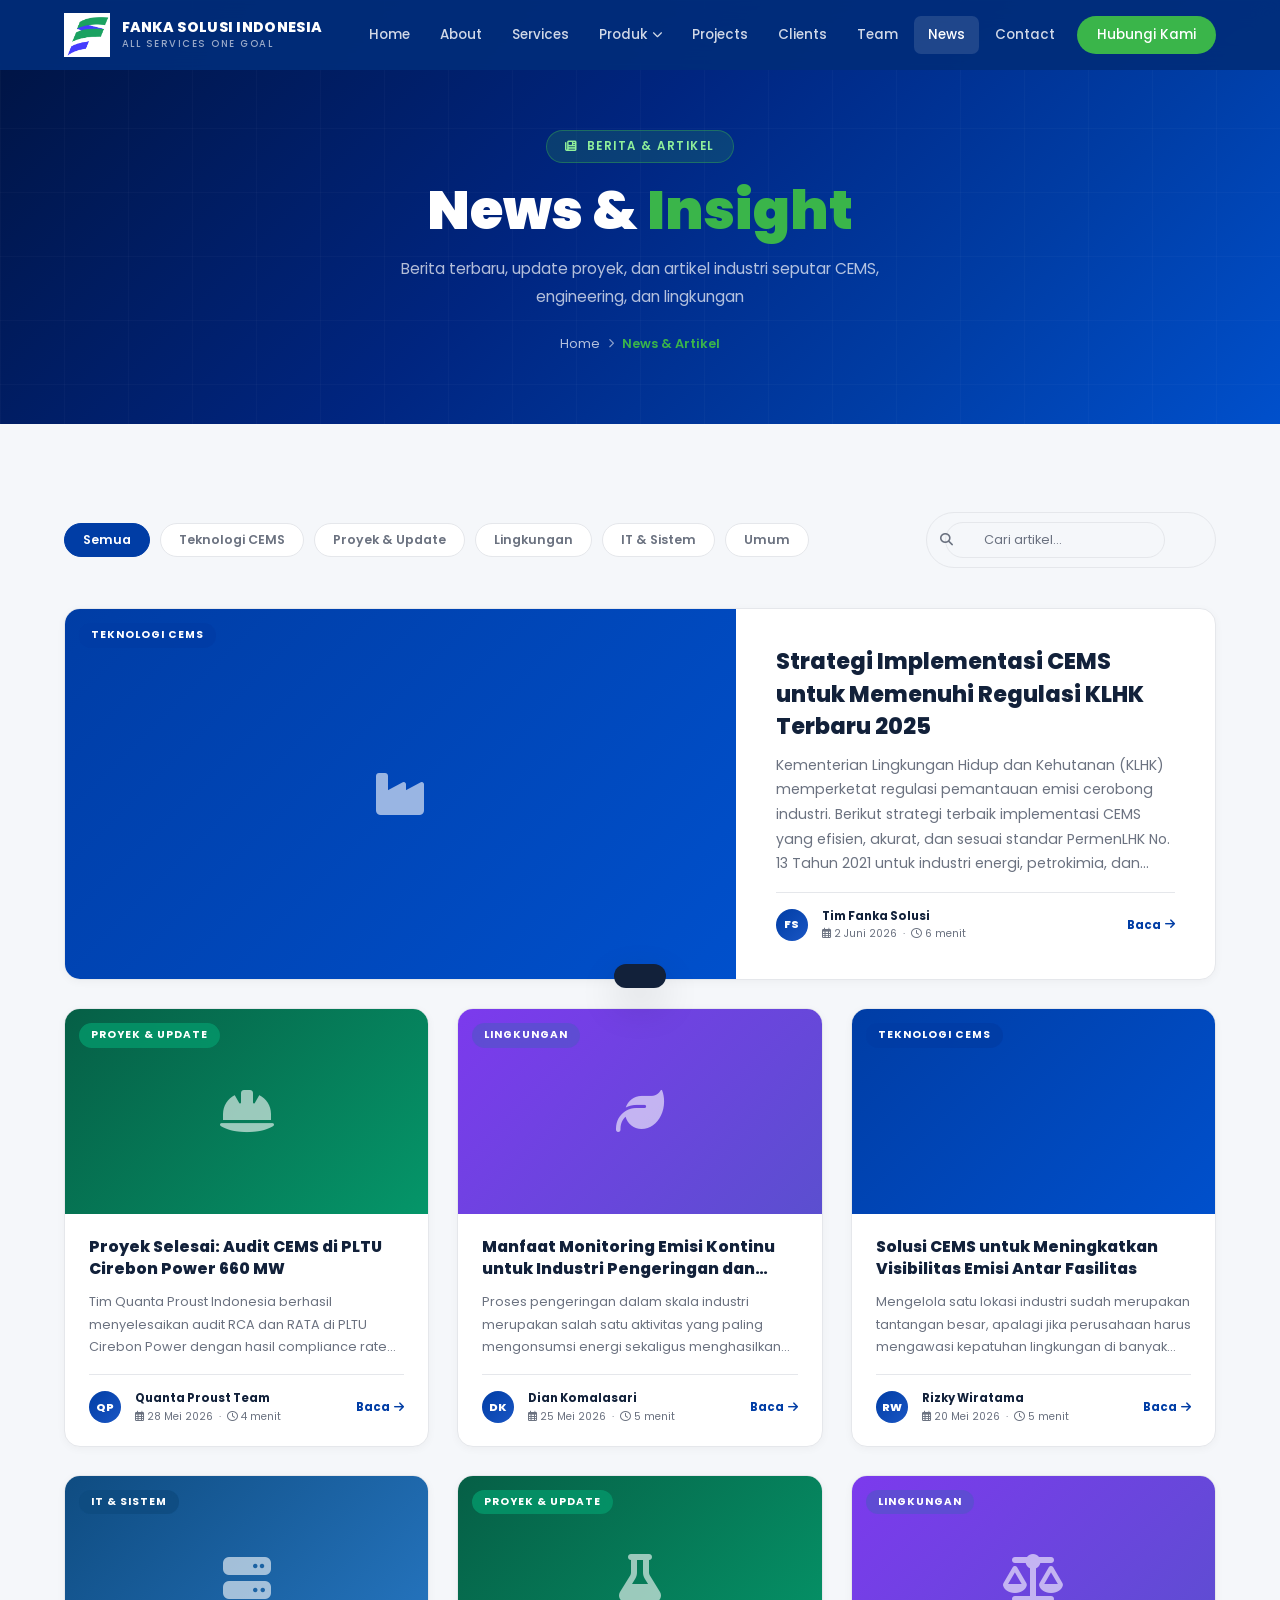
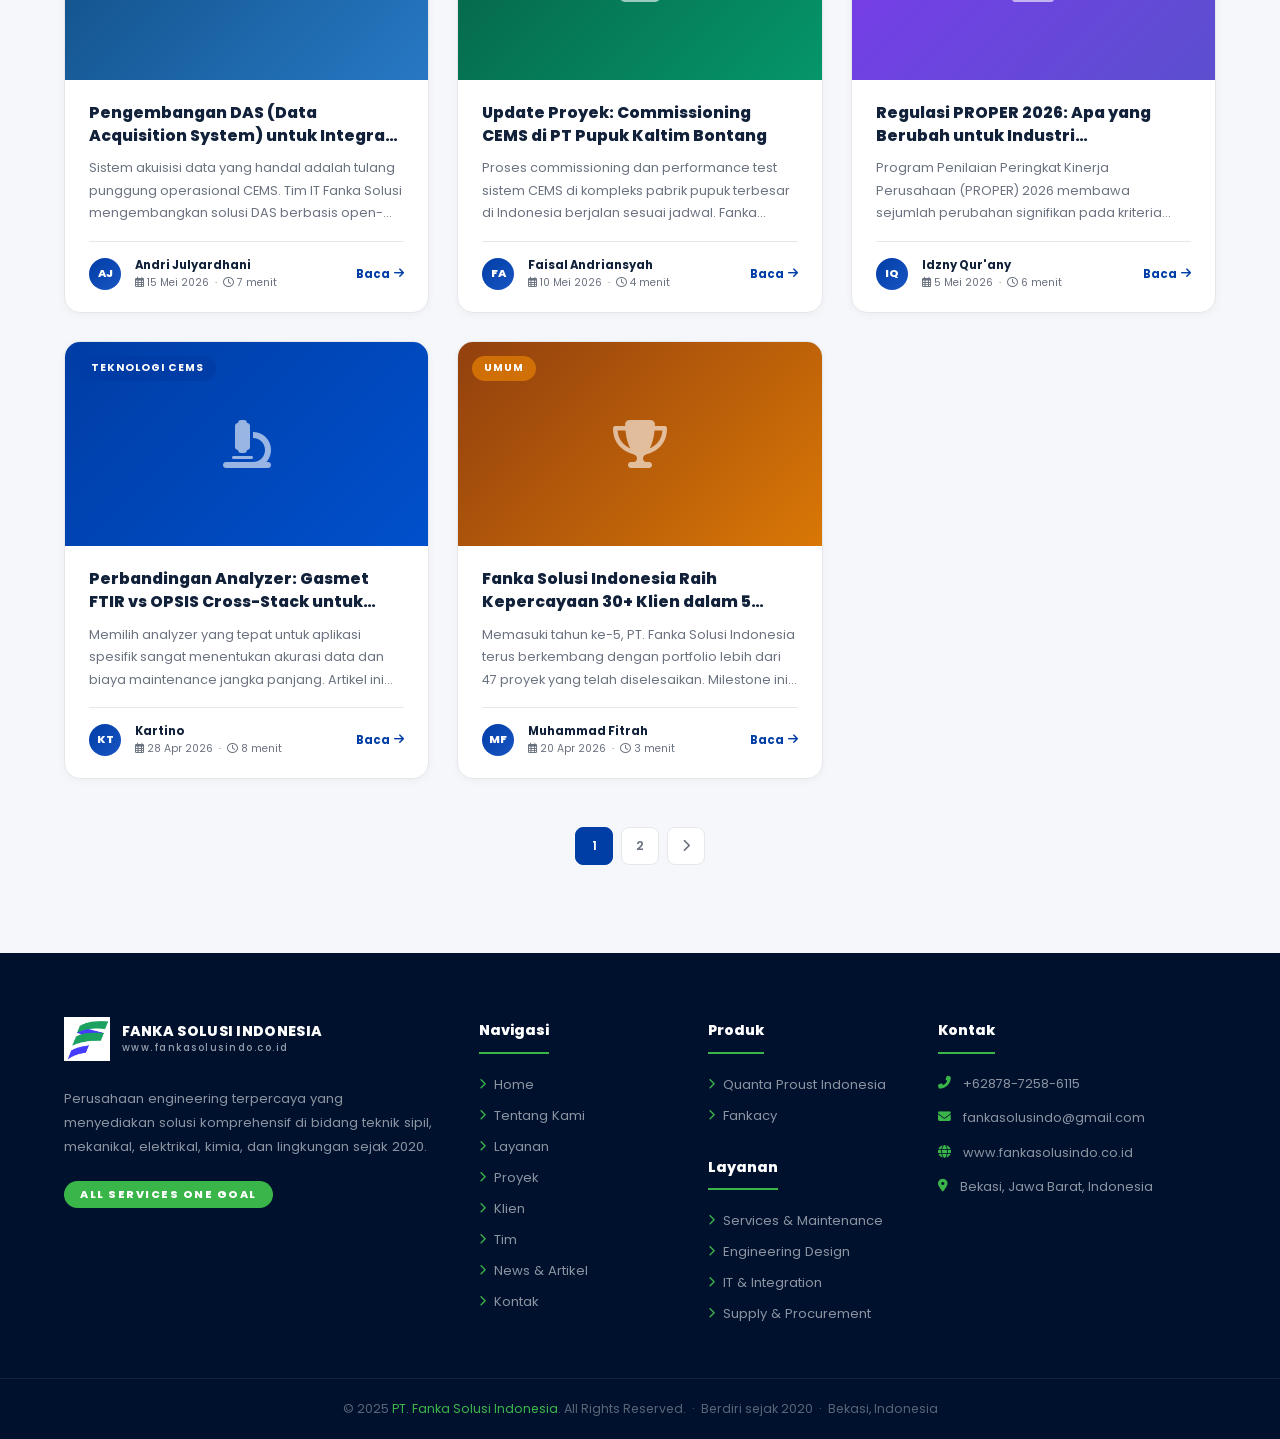
==== news.html @ fbda0dd3 "Add news/article page with filter, search, and 12 articles" ====
<!DOCTYPE html>
<html lang="id">
<head>
    <meta charset="UTF-8">
    <meta name="viewport" content="width=device-width, initial-scale=1.0">
    <meta name="description" content="News & Artikel PT. Fanka Solusi Indonesia - Berita terbaru, insight industri, dan update proyek CEMS, engineering, dan lingkungan.">
    <title>News &amp; Artikel | PT. Fanka Solusi Indonesia</title>
    <link rel="preconnect" href="https://fonts.googleapis.com">
    <link rel="preconnect" href="https://fonts.gstatic.com" crossorigin>
    <link href="https://fonts.googleapis.com/css2?family=Poppins:wght@300;400;500;600;700;800;900&display=swap" rel="stylesheet">
    <link rel="stylesheet" href="https://cdnjs.cloudflare.com/ajax/libs/font-awesome/6.5.0/css/all.min.css">
    <link rel="stylesheet" href="css/style.css">
    <style>
        /* ── Filter Bar ── */
        .filter-bar {
            display: flex; align-items: center; gap: 10px;
            flex-wrap: wrap; margin-bottom: 40px;
        }
        .filter-btn {
            padding: 7px 18px; border-radius: 50px; border: 1px solid var(--border);
            background: #fff; color: var(--text-gray); font-size: 0.78rem; font-weight: 600;
            cursor: pointer; transition: all 0.2s; font-family: inherit;
        }
        .filter-btn:hover, .filter-btn.active {
            background: var(--primary); color: #fff; border-color: var(--primary);
        }
        .search-wrap {
            margin-left: auto; position: relative;
        }
        .search-wrap input {
            padding: 8px 16px 8px 38px; border-radius: 50px;
            border: 1px solid var(--border); font-size: 0.8rem;
            font-family: inherit; outline: none; width: 220px;
            transition: border-color 0.2s;
        }
        .search-wrap input:focus { border-color: var(--primary); }
        .search-wrap i {
            position: absolute; left: 13px; top: 50%; transform: translateY(-50%);
            color: var(--text-gray); font-size: 0.8rem;
        }

        /* ── Article Grid ── */
        .news-grid {
            display: grid;
            grid-template-columns: repeat(3, 1fr);
            gap: 28px;
        }
        .news-card {
            background: #fff; border-radius: 16px;
            border: 1px solid var(--border); overflow: hidden;
            transition: all 0.3s; display: flex; flex-direction: column;
            box-shadow: 0 2px 8px rgba(0,0,0,0.04);
        }
        .news-card:hover { transform: translateY(-8px); box-shadow: 0 16px 40px rgba(0,0,0,0.12); }

        /* Image area */
        .news-img {
            position: relative; overflow: hidden;
            aspect-ratio: 16/9; background: #e5e7eb;
        }
        .news-img img {
            width: 100%; height: 100%; object-fit: cover;
            transition: transform 0.5s ease;
        }
        .news-card:hover .news-img img { transform: scale(1.06); }

        /* Placeholder image (when no real image) */
        .news-img-placeholder {
            width: 100%; height: 100%; display: flex;
            align-items: center; justify-content: center;
            font-size: 3rem; color: rgba(255,255,255,0.6);
        }
        .news-img-placeholder.cat-cems   { background: linear-gradient(135deg,#003DA5,#0050cc); }
        .news-img-placeholder.cat-proyek { background: linear-gradient(135deg,#065f46,#059669); }
        .news-img-placeholder.cat-lingk  { background: linear-gradient(135deg,#7c3aed,#5B4FCF); }
        .news-img-placeholder.cat-it     { background: linear-gradient(135deg,#0f4c81,#2778c4); }
        .news-img-placeholder.cat-umum   { background: linear-gradient(135deg,#92400e,#d97706); }

        /* Badge overlay on image */
        .news-cat-badge {
            position: absolute; top: 14px; left: 14px;
            padding: 4px 12px; border-radius: 50px;
            font-size: 0.65rem; font-weight: 700; letter-spacing: 1px;
            text-transform: uppercase; backdrop-filter: blur(6px);
        }
        .cat-cems-badge   { background: rgba(0,61,165,0.85);   color: #fff; }
        .cat-proyek-badge { background: rgba(5,150,105,0.85);   color: #fff; }
        .cat-lingk-badge  { background: rgba(91,79,207,0.85);   color: #fff; }
        .cat-it-badge     { background: rgba(15,76,129,0.85);    color: #fff; }
        .cat-umum-badge   { background: rgba(217,119,6,0.85);    color: #fff; }

        /* Card body */
        .news-body { padding: 22px 24px 20px; flex: 1; display: flex; flex-direction: column; }
        .news-title {
            font-size: 0.98rem; font-weight: 800; color: var(--heading);
            line-height: 1.45; margin-bottom: 10px;
            display: -webkit-box; -webkit-line-clamp: 2; -webkit-box-orient: vertical; overflow: hidden;
        }
        .news-excerpt {
            font-size: 0.8rem; color: var(--text-gray); line-height: 1.75;
            flex: 1; margin-bottom: 16px;
            display: -webkit-box; -webkit-line-clamp: 3; -webkit-box-orient: vertical; overflow: hidden;
        }

        /* Meta bar */
        .news-meta {
            display: flex; align-items: center; gap: 14px;
            border-top: 1px solid var(--border); padding-top: 14px; margin-top: auto;
        }
        .news-avatar {
            width: 32px; height: 32px; border-radius: 50%;
            background: linear-gradient(135deg,var(--primary),#1a56c4);
            display: flex; align-items: center; justify-content: center;
            color: #fff; font-size: 0.7rem; font-weight: 800; flex-shrink: 0;
        }
        .news-meta-info { flex: 1; min-width: 0; }
        .news-meta-author { font-size: 0.72rem; font-weight: 700; color: var(--heading); }
        .news-meta-date   { font-size: 0.66rem; color: var(--text-gray); margin-top: 1px; }
        .news-read-btn {
            font-size: 0.72rem; font-weight: 700; color: var(--primary);
            display: flex; align-items: center; gap: 4px;
            text-decoration: none; white-space: nowrap; transition: gap 0.2s;
        }
        .news-read-btn:hover { gap: 8px; }

        /* Featured (full-width first card) */
        .news-featured {
            grid-column: 1 / -1;
            display: grid; grid-template-columns: 1.4fr 1fr;
            border-radius: 16px; overflow: hidden;
        }
        .news-featured .news-img { aspect-ratio: unset; min-height: 300px; }
        .news-featured .news-body { padding: 36px 40px; }
        .news-featured .news-title { font-size: 1.4rem; -webkit-line-clamp: 3; }
        .news-featured .news-excerpt { -webkit-line-clamp: 5; font-size: 0.88rem; }

        /* No results */
        .no-results { grid-column: 1/-1; text-align: center; padding: 60px 0; color: var(--text-gray); }
        .no-results i { font-size: 2.5rem; margin-bottom: 14px; display: block; opacity: 0.3; }

        /* Pagination */
        .pagination {
            display: flex; justify-content: center; gap: 8px; margin-top: 48px;
        }
        .page-btn {
            width: 38px; height: 38px; border-radius: 8px; border: 1px solid var(--border);
            background: #fff; display: flex; align-items: center; justify-content: center;
            cursor: pointer; font-size: 0.8rem; font-weight: 600; color: var(--text-gray);
            transition: all 0.2s; font-family: inherit;
        }
        .page-btn:hover, .page-btn.active { background: var(--primary); color: #fff; border-color: var(--primary); }

        @media(max-width:1024px) { .news-grid { grid-template-columns: repeat(2,1fr); } .news-featured { grid-template-columns: 1fr; } .news-featured .news-img { min-height: 220px; } }
        @media(max-width:640px)  { .news-grid { grid-template-columns: 1fr; } .search-wrap { margin-left:0; width:100%; } .search-wrap input { width:100%; } }
    </style>
</head>
<body>

    <!-- Page Hero -->
    <section class="page-hero" aria-label="Page header">
        <div class="container page-hero-inner">
            <div class="ph-badge"><i class="fas fa-newspaper"></i> BERITA &amp; ARTIKEL</div>
            <h1>News &amp; <span class="hl">Insight</span></h1>
            <p>Berita terbaru, update proyek, dan artikel industri seputar CEMS, engineering, dan lingkungan</p>
            <div class="breadcrumb">
                <a href="index.html">Home</a>
                <i class="fas fa-chevron-right"></i>
                <span>News &amp; Artikel</span>
            </div>
        </div>
    </section>

    <!-- News Content -->
    <section class="sec" style="background:var(--bg);">
        <div class="container">

            <!-- Filter & Search -->
            <div class="filter-bar">
                <button class="filter-btn active" data-cat="all">Semua</button>
                <button class="filter-btn" data-cat="cems">Teknologi CEMS</button>
                <button class="filter-btn" data-cat="proyek">Proyek &amp; Update</button>
                <button class="filter-btn" data-cat="lingk">Lingkungan</button>
                <button class="filter-btn" data-cat="it">IT &amp; Sistem</button>
                <button class="filter-btn" data-cat="umum">Umum</button>
                <div class="search-wrap">
                    <i class="fas fa-search"></i>
                    <input type="text" id="searchInput" placeholder="Cari artikel..." aria-label="Cari artikel">
                </div>
            </div>

            <!-- Grid -->
            <div class="news-grid" id="newsGrid"></div>

            <!-- Pagination -->
            <div class="pagination" id="pagination"></div>

        </div>
    </section>

    <script src="js/shared.js"></script>
    <script>
    const ARTICLES = [
        {
            id: 1, featured: true,
            cat: 'cems', catLabel: 'Teknologi CEMS',
            title: 'Strategi Implementasi CEMS untuk Memenuhi Regulasi KLHK Terbaru 2025',
            excerpt: 'Kementerian Lingkungan Hidup dan Kehutanan (KLHK) memperketat regulasi pemantauan emisi cerobong industri. Berikut strategi terbaik implementasi CEMS yang efisien, akurat, dan sesuai standar PermenLHK No. 13 Tahun 2021 untuk industri energi, petrokimia, dan manufaktur di Indonesia.',
            author: 'Tim Fanka Solusi',
            avatar: 'FS',
            date: '2 Juni 2026',
            readTime: '6 menit',
            icon: 'fa-industry'
        },
        {
            id: 2, featured: false,
            cat: 'proyek', catLabel: 'Proyek & Update',
            title: 'Proyek Selesai: Audit CEMS di PLTU Cirebon Power 660 MW',
            excerpt: 'Tim Quanta Proust Indonesia berhasil menyelesaikan audit RCA dan RATA di PLTU Cirebon Power dengan hasil compliance rate 100%. Proses audit berlangsung selama 5 hari dengan pemantauan penuh terhadap parameter SO₂, NOₓ, CO, dan debu.',
            author: 'Quanta Proust Team',
            avatar: 'QP',
            date: '28 Mei 2026',
            readTime: '4 menit',
            icon: 'fa-hard-hat'
        },
        {
            id: 3, featured: false,
            cat: 'lingk', catLabel: 'Lingkungan',
            title: 'Manfaat Monitoring Emisi Kontinu untuk Industri Pengeringan dan Pengolahan',
            excerpt: 'Proses pengeringan dalam skala industri merupakan salah satu aktivitas yang paling mengonsumsi energi sekaligus menghasilkan emisi signifikan. CEMS yang terpasang tepat membantu industri mengidentifikasi titik inefisiensi dan mengurangi emisi secara nyata.',
            author: 'Dian Komalasari',
            avatar: 'DK',
            date: '25 Mei 2026',
            readTime: '5 menit',
            icon: 'fa-leaf'
        },
        {
            id: 4, featured: false,
            cat: 'cems', catLabel: 'Teknologi CEMS',
            title: 'Solusi CEMS untuk Meningkatkan Visibilitas Emisi Antar Fasilitas',
            excerpt: 'Mengelola satu lokasi industri sudah merupakan tantangan besar, apalagi jika perusahaan harus mengawasi kepatuhan lingkungan di banyak fasilitas sekaligus. Platform monitoring terpusat berbasis cloud hadir sebagai solusinya.',
            author: 'Rizky Wiratama',
            avatar: 'RW',
            date: '20 Mei 2026',
            readTime: '5 menit',
            icon: 'fa-chart-network'
        },
        {
            id: 5, featured: false,
            cat: 'it', catLabel: 'IT & Sistem',
            title: 'Pengembangan DAS (Data Acquisition System) untuk Integrasi Multi-Sensor CEMS',
            excerpt: 'Sistem akuisisi data yang handal adalah tulang punggung operasional CEMS. Tim IT Fanka Solusi mengembangkan solusi DAS berbasis open-protocol yang mampu mengintegrasikan berbagai merek sensor dan analyzer dalam satu platform terpusat.',
            author: 'Andri Julyardhani',
            avatar: 'AJ',
            date: '15 Mei 2026',
            readTime: '7 menit',
            icon: 'fa-server'
        },
        {
            id: 6, featured: false,
            cat: 'proyek', catLabel: 'Proyek & Update',
            title: 'Update Proyek: Commissioning CEMS di PT Pupuk Kaltim Bontang',
            excerpt: 'Proses commissioning dan performance test sistem CEMS di kompleks pabrik pupuk terbesar di Indonesia berjalan sesuai jadwal. Fanka Solusi Indonesia menangani instalasi 8 titik pemantauan emisi cerobong dengan analyzer Gasmet dan OPSIS.',
            author: 'Faisal Andriansyah',
            avatar: 'FA',
            date: '10 Mei 2026',
            readTime: '4 menit',
            icon: 'fa-flask'
        },
        {
            id: 7, featured: false,
            cat: 'lingk', catLabel: 'Lingkungan',
            title: 'Regulasi PROPER 2026: Apa yang Berubah untuk Industri Pertambangan?',
            excerpt: 'Program Penilaian Peringkat Kinerja Perusahaan (PROPER) 2026 membawa sejumlah perubahan signifikan pada kriteria penilaian emisi udara. Industri pertambangan wajib memahami update regulasi ini agar tetap kompeten di peringkat BIRU atau lebih tinggi.',
            author: 'Idzny Qur\'any',
            avatar: 'IQ',
            date: '5 Mei 2026',
            readTime: '6 menit',
            icon: 'fa-balance-scale'
        },
        {
            id: 8, featured: false,
            cat: 'cems', catLabel: 'Teknologi CEMS',
            title: 'Perbandingan Analyzer: Gasmet FTIR vs OPSIS Cross-Stack untuk Monitoring SO₂',
            excerpt: 'Memilih analyzer yang tepat untuk aplikasi spesifik sangat menentukan akurasi data dan biaya maintenance jangka panjang. Artikel ini membandingkan dua teknologi unggulan: Gasmet FTIR dan OPSIS cross-stack dalam kondisi operasional industri Indonesia.',
            author: 'Kartino',
            avatar: 'KT',
            date: '28 Apr 2026',
            readTime: '8 menit',
            icon: 'fa-microscope'
        },
        {
            id: 9, featured: false,
            cat: 'umum', catLabel: 'Umum',
            title: 'Fanka Solusi Indonesia Raih Kepercayaan 30+ Klien dalam 5 Tahun Beroperasi',
            excerpt: 'Memasuki tahun ke-5, PT. Fanka Solusi Indonesia terus berkembang dengan portfolio lebih dari 47 proyek yang telah diselesaikan. Milestone ini dicapai berkat kepercayaan klien-klien terkemuka seperti PLN Group, Pertamina, Pupuk Indonesia, dan PT Freeport Indonesia.',
            author: 'Muhammad Fitrah',
            avatar: 'MF',
            date: '20 Apr 2026',
            readTime: '3 menit',
            icon: 'fa-trophy'
        },
        {
            id: 10, featured: false,
            cat: 'it', catLabel: 'IT & Sistem',
            title: 'Implementasi IoT untuk Remote Monitoring CEMS di Lokasi Terpencil',
            excerpt: 'Tantangan monitoring emisi di daerah terpencil — mulai dari keterbatasan jaringan hingga kondisi cuaca ekstrem — dapat diatasi dengan solusi IoT yang tepat. Tim IT Fanka Solusi merancang sistem yang mampu beroperasi dengan konektivitas minimal.',
            author: 'Gilang Ramdani',
            avatar: 'GR',
            date: '12 Apr 2026',
            readTime: '6 menit',
            icon: 'fa-wifi'
        },
        {
            id: 11, featured: false,
            cat: 'proyek', catLabel: 'Proyek & Update',
            title: 'Proyek Selesai: Instalasi AQMS di Kawasan Industri Morowali',
            excerpt: 'Sistem pemantauan kualitas udara ambien (AQMS) berhasil diinstalasi dan dikalibrasi di kawasan nikel Morowali. Sistem ini memantau 10 parameter kualitas udara secara real-time dan terintegrasi dengan dashboard KLHK melalui protokol SINASDOK.',
            author: 'Tim Fanka Solusi',
            avatar: 'FS',
            date: '5 Apr 2026',
            readTime: '4 menit',
            icon: 'fa-wind'
        },
        {
            id: 12, featured: false,
            cat: 'lingk', catLabel: 'Lingkungan',
            title: 'Noise Monitoring: Standar dan Prosedur Pengukuran Kebisingan Industri',
            excerpt: 'Pemantauan kebisingan lingkungan merupakan bagian dari persyaratan AMDAL dan izin lingkungan. Artikel ini membahas standar KEP-48/MENLH/11/1996, prosedur pengukuran yang benar, dan pentingnya monitoring berkelanjutan di sekitar kawasan industri.',
            author: 'Jessica A',
            avatar: 'JA',
            date: '28 Mar 2026',
            readTime: '5 menit',
            icon: 'fa-volume-up'
        },
    ];

    const CAT_ICON_CLASS = {
        cems: 'cat-cems', proyek: 'cat-proyek', lingk: 'cat-lingk', it: 'cat-it', umum: 'cat-umum'
    };
    const CAT_BADGE_CLASS = {
        cems: 'cat-cems-badge', proyek: 'cat-proyek-badge', lingk: 'cat-lingk-badge', it: 'cat-it-badge', umum: 'cat-umum-badge'
    };

    const PER_PAGE = 9;
    let currentCat = 'all';
    let currentSearch = '';
    let currentPage = 1;

    function filteredArticles() {
        return ARTICLES.filter(a => {
            const matchCat = currentCat === 'all' || a.cat === currentCat;
            const q = currentSearch.toLowerCase();
            const matchSearch = !q || a.title.toLowerCase().includes(q) || a.excerpt.toLowerCase().includes(q) || a.catLabel.toLowerCase().includes(q);
            return matchCat && matchSearch;
        });
    }

    function renderCard(a, featured) {
        const placeholderClass = CAT_ICON_CLASS[a.cat] || 'cat-umum';
        const badgeClass = CAT_BADGE_CLASS[a.cat] || 'cat-umum-badge';
        const imgHTML = `
            <div class="news-img">
                <div class="news-img-placeholder ${placeholderClass}">
                    <i class="fas ${a.icon}"></i>
                </div>
                <div class="news-cat-badge ${badgeClass}">${a.catLabel}</div>
            </div>`;
        const bodyHTML = `
            <div class="news-body">
                <div class="news-title">${a.title}</div>
                <div class="news-excerpt">${a.excerpt}</div>
                <div class="news-meta">
                    <div class="news-avatar">${a.avatar}</div>
                    <div class="news-meta-info">
                        <div class="news-meta-author">${a.author}</div>
                        <div class="news-meta-date"><i class="far fa-calendar-alt"></i> ${a.date} &nbsp;·&nbsp; <i class="far fa-clock"></i> ${a.readTime}</div>
                    </div>
                    <a href="#" class="news-read-btn" onclick="return false;">Baca <i class="fas fa-arrow-right"></i></a>
                </div>
            </div>`;
        if (featured) {
            return `<div class="news-card news-featured reveal">${imgHTML}${bodyHTML}</div>`;
        }
        return `<div class="news-card reveal">${imgHTML}${bodyHTML}</div>`;
    }

    function render() {
        const grid = document.getElementById('newsGrid');
        const pagEl = document.getElementById('pagination');
        const articles = filteredArticles();

        if (!articles.length) {
            grid.innerHTML = `<div class="no-results"><i class="fas fa-search"></i><p>Tidak ada artikel yang ditemukan.</p></div>`;
            pagEl.innerHTML = '';
            return;
        }

        // First article on page 1 is featured
        const isFeaturedPage = currentPage === 1 && currentCat === 'all' && !currentSearch;
        let pageArticles;
        if (isFeaturedPage) {
            pageArticles = articles.slice(0, PER_PAGE);
        } else {
            const start = (currentPage - 1) * PER_PAGE;
            pageArticles = articles.slice(start, start + PER_PAGE);
        }

        let html = '';
        pageArticles.forEach((a, i) => {
            html += renderCard(a, isFeaturedPage && i === 0);
        });
        grid.innerHTML = html;

        // Re-trigger reveal for new cards
        if (window._revealObs) {
            grid.querySelectorAll('.reveal').forEach(el => {
                el.classList.remove('vis');
                window._revealObs.observe(el);
            });
        }

        // Pagination
        const totalPages = Math.ceil(articles.length / PER_PAGE);
        if (totalPages <= 1) { pagEl.innerHTML = ''; return; }
        let pHtml = '';
        if (currentPage > 1) pHtml += `<button class="page-btn" data-p="${currentPage-1}"><i class="fas fa-chevron-left"></i></button>`;
        for (let p = 1; p <= totalPages; p++) {
            pHtml += `<button class="page-btn${p===currentPage?' active':''}" data-p="${p}">${p}</button>`;
        }
        if (currentPage < totalPages) pHtml += `<button class="page-btn" data-p="${currentPage+1}"><i class="fas fa-chevron-right"></i></button>`;
        pagEl.innerHTML = pHtml;
        pagEl.querySelectorAll('.page-btn').forEach(btn => {
            btn.addEventListener('click', () => {
                currentPage = parseInt(btn.dataset.p);
                render();
                document.querySelector('.filter-bar').scrollIntoView({behavior:'smooth', block:'start'});
            });
        });
    }

    // Filter buttons
    document.querySelectorAll('.filter-btn').forEach(btn => {
        btn.addEventListener('click', () => {
            document.querySelectorAll('.filter-btn').forEach(b => b.classList.remove('active'));
            btn.classList.add('active');
            currentCat = btn.dataset.cat;
            currentPage = 1;
            render();
        });
    });

    // Search
    let searchTimer;
    document.getElementById('searchInput').addEventListener('input', e => {
        clearTimeout(searchTimer);
        searchTimer = setTimeout(() => {
            currentSearch = e.target.value.trim();
            currentPage = 1;
            render();
        }, 300);
    });

    // Expose reveal observer after shared.js sets it up
    document.addEventListener('DOMContentLoaded', () => {
        const obs = new IntersectionObserver(entries => {
            entries.forEach(e => { if (e.isIntersecting) e.target.classList.add('vis'); });
        }, { threshold: 0.08, rootMargin: '0px 0px -40px 0px' });
        window._revealObs = obs;
        render();
    });
    </script>
</body>
</html>
---- css/style.css ----
/* =============================
   CSS RESET & CUSTOM PROPERTIES
   ============================= */
*, *::before, *::after {
    box-sizing: border-box;
    margin: 0;
    padding: 0;
}

:root {
    --primary:        #003DA5;
    --primary-dark:   #002d7a;
    --primary-light:  #1a56c4;
    --secondary:      #3AB54A;
    --secondary-dark: #2d9a3c;
    --accent:         #5B4FCF;
    --text-light:     #FFFFFF;
    --bg:             #F5F7FA;
    --text-dark:      #12213a;
    --text-gray:      #6b7280;
    --border:         #e5e7eb;
    --shadow:         0 4px 12px rgba(0,0,0,0.08);
    --shadow-md:      0 8px 24px rgba(0,0,0,0.12);
    --shadow-lg:      0 16px 40px rgba(0,0,0,0.14);
    --radius:         14px;
    --radius-sm:      8px;
    --transition:     all 0.3s cubic-bezier(0.4,0,0.2,1);
}

html { scroll-behavior: smooth; }

body {
    font-family: 'Poppins', sans-serif;
    background: var(--bg);
    color: var(--text-dark);
    line-height: 1.6;
    overflow-x: hidden;
}

/* =============================
   UTILITY
   ============================= */
.container {
    max-width: 1200px;
    margin: 0 auto;
    padding: 0 24px;
}

.sec { padding: 88px 0; }

.sec-title {
    text-align: center;
    margin-bottom: 60px;
}
.sec-title h2 {
    font-size: clamp(1.8rem, 4vw, 2.6rem);
    font-weight: 800;
    color: var(--primary);
    line-height: 1.2;
    margin-bottom: 14px;
}
.sec-title h2 .underline-bar {
    display: block;
    width: 56px;
    height: 4px;
    background: linear-gradient(90deg, var(--secondary), var(--primary));
    border-radius: 2px;
    margin: 12px auto 0;
}
.sec-title p {
    color: var(--text-gray);
    font-size: 0.95rem;
    max-width: 580px;
    margin: 0 auto;
}

/* Buttons */
.btn {
    display: inline-flex;
    align-items: center;
    gap: 8px;
    padding: 13px 30px;
    border-radius: 50px;
    font-family: 'Poppins', sans-serif;
    font-size: 0.88rem;
    font-weight: 600;
    text-decoration: none;
    border: 2px solid transparent;
    cursor: pointer;
    transition: var(--transition);
    white-space: nowrap;
    line-height: 1;
}
.btn-green {
    background: var(--secondary);
    color: #fff;
    border-color: var(--secondary);
}
.btn-green:hover {
    background: var(--secondary-dark);
    border-color: var(--secondary-dark);
    transform: translateY(-3px);
    box-shadow: 0 8px 24px rgba(58,181,74,0.35);
}
.btn-outline-white {
    background: transparent;
    color: #fff;
    border-color: rgba(255,255,255,0.7);
}
.btn-outline-white:hover {
    background: #fff;
    color: var(--primary);
    border-color: #fff;
    transform: translateY(-3px);
}
.btn-blue {
    background: var(--primary);
    color: #fff;
    border-color: var(--primary);
}
.btn-blue:hover {
    background: var(--primary-dark);
    border-color: var(--primary-dark);
    transform: translateY(-3px);
    box-shadow: 0 8px 24px rgba(0,61,165,0.35);
}
.btn-outline-blue {
    background: transparent;
    color: var(--primary);
    border-color: var(--primary);
}
.btn-outline-blue:hover {
    background: var(--primary);
    color: #fff;
    transform: translateY(-3px);
}

/* Reveal Animations */
.reveal {
    opacity: 0;
    transform: translateY(36px);
    transition: opacity 0.65s ease, transform 0.65s ease;
}
.reveal.vis { opacity: 1; transform: translateY(0); }

.reveal-l {
    opacity: 0;
    transform: translateX(-36px);
    transition: opacity 0.65s ease, transform 0.65s ease;
}
.reveal-l.vis { opacity: 1; transform: translateX(0); }

.reveal-r {
    opacity: 0;
    transform: translateX(36px);
    transition: opacity 0.65s ease, transform 0.65s ease;
}
.reveal-r.vis { opacity: 1; transform: translateX(0); }

.d1 { transition-delay: 0.1s; }
.d2 { transition-delay: 0.2s; }
.d3 { transition-delay: 0.3s; }
.d4 { transition-delay: 0.4s; }
.d5 { transition-delay: 0.5s; }

/* =============================
   NAVBAR
   ============================= */
#navbar {
    position: fixed;
    inset: 0 0 auto 0;
    z-index: 1000;
    padding: 0;
    background: rgba(0, 45, 122, 0.92);
    backdrop-filter: blur(12px);
    -webkit-backdrop-filter: blur(12px);
    transition: var(--transition);
}
#navbar.scrolled {
    background: var(--primary-dark);
    box-shadow: 0 4px 24px rgba(0,0,0,0.28);
}

.nav-wrap {
    max-width: 1200px;
    margin: 0 auto;
    padding: 0 24px;
    display: flex;
    align-items: center;
    justify-content: space-between;
    height: 70px;
}

.nav-brand {
    display: flex;
    align-items: center;
    gap: 12px;
    text-decoration: none;
    flex-shrink: 0;
}
.nav-logo {
    height: 44px;
    width: auto;
    max-width: 120px;
    object-fit: contain;
    display: block;
    flex-shrink: 0;
}
.nav-brand-icon {
    width: 44px;
    height: 44px;
    background: var(--secondary);
    border-radius: 10px;
    display: flex;
    align-items: center;
    justify-content: center;
    color: #fff;
    font-size: 1.3rem;
    font-weight: 700;
}
.nav-brand-text .name {
    display: block;
    font-size: 0.88rem;
    font-weight: 800;
    color: #fff;
    letter-spacing: 0.3px;
    line-height: 1.2;
}
.nav-brand-text .tag {
    display: block;
    font-size: 0.6rem;
    color: rgba(255,255,255,0.6);
    letter-spacing: 1.5px;
    font-weight: 500;
}

.nav-links {
    display: flex;
    align-items: center;
    gap: 2px;
    list-style: none;
}
.nav-links a {
    display: block;
    color: rgba(255,255,255,0.82);
    text-decoration: none;
    font-size: 0.84rem;
    font-weight: 500;
    padding: 8px 14px;
    border-radius: 7px;
    transition: var(--transition);
}
.nav-links a:hover,
.nav-links a.active-link {
    color: #fff;
    background: rgba(255,255,255,0.12);
}

/* Products dropdown */
.nav-dropdown {
    position: relative;
}
.nav-dropdown > a {
    display: flex !important;
    align-items: center;
    gap: 5px;
}
.nav-dropdown > a i { font-size: 0.65rem; transition: var(--transition); }
.nav-dropdown:hover > a i { transform: rotate(180deg); }

.dropdown-menu {
    position: absolute;
    top: calc(100% + 8px);
    left: 50%;
    transform: translateX(-50%) translateY(8px);
    background: #fff;
    border-radius: var(--radius-sm);
    box-shadow: var(--shadow-lg);
    min-width: 240px;
    opacity: 0;
    pointer-events: none;
    transition: var(--transition);
    z-index: 100;
    overflow: hidden;
    border: 1px solid var(--border);
}
.nav-dropdown:hover .dropdown-menu {
    opacity: 1;
    pointer-events: all;
    transform: translateX(-50%) translateY(0);
}
.dropdown-menu a {
    display: flex !important;
    align-items: center;
    gap: 12px;
    padding: 13px 18px !important;
    color: var(--text-dark) !important;
    background: transparent !important;
    font-size: 0.83rem !important;
    border-radius: 0 !important;
    border-bottom: 1px solid var(--border);
    font-weight: 500 !important;
}
.dropdown-menu a:last-child { border-bottom: none; }
.dropdown-menu a:hover { background: var(--bg) !important; color: var(--primary) !important; }
.dropdown-menu a i { color: var(--primary); width: 18px; text-align: center; flex-shrink: 0; }
.dropdown-menu .d-label { display: flex; flex-direction: column; }
.dropdown-menu .d-label small { font-size: 0.68rem; color: var(--text-gray); font-weight: 400; }

.nav-links .nav-cta-btn {
    background: var(--secondary) !important;
    color: #fff !important;
    border-radius: 50px !important;
    padding: 8px 20px !important;
    margin-left: 6px;
}
.nav-links .nav-cta-btn:hover { background: var(--secondary-dark) !important; }

.hamburger {
    display: none;
    flex-direction: column;
    gap: 5px;
    cursor: pointer;
    background: none;
    border: none;
    padding: 6px;
}
.hamburger span {
    display: block;
    width: 26px;
    height: 2px;
    background: #fff;
    border-radius: 2px;
    transition: var(--transition);
}
.hamburger.open span:nth-child(1) { transform: translateY(7px) rotate(45deg); }
.hamburger.open span:nth-child(2) { opacity: 0; }
.hamburger.open span:nth-child(3) { transform: translateY(-7px) rotate(-45deg); }

/* =============================
   PAGE HERO (inner pages)
   ============================= */
.page-hero {
    background: linear-gradient(135deg, #001340 0%, #002580 45%, #003DA5 75%, #0050cc 100%);
    padding: 130px 0 70px;
    position: relative;
    overflow: hidden;
    text-align: center;
    color: #fff;
}
.page-hero::before {
    content: '';
    position: absolute;
    inset: 0;
    background-image:
        linear-gradient(rgba(255,255,255,0.025) 1px, transparent 1px),
        linear-gradient(90deg, rgba(255,255,255,0.025) 1px, transparent 1px);
    background-size: 64px 64px;
    pointer-events: none;
}
.page-hero-inner { position: relative; z-index: 1; }
.ph-badge {
    display: inline-flex;
    align-items: center;
    gap: 8px;
    background: rgba(58,181,74,0.18);
    border: 1px solid rgba(58,181,74,0.4);
    color: #90f09a;
    font-size: 0.73rem;
    font-weight: 600;
    letter-spacing: 1.5px;
    padding: 6px 18px;
    border-radius: 50px;
    margin-bottom: 18px;
}
.page-hero h1 {
    font-size: clamp(1.9rem, 5vw, 3.4rem);
    font-weight: 900;
    line-height: 1.1;
    margin-bottom: 14px;
}
.page-hero h1 .hl { color: var(--secondary); }
.page-hero p {
    font-size: 0.97rem;
    color: rgba(255,255,255,0.7);
    max-width: 560px;
    margin: 0 auto;
    line-height: 1.85;
}

/* Breadcrumb */
.breadcrumb {
    display: flex;
    align-items: center;
    gap: 8px;
    justify-content: center;
    margin-top: 22px;
    font-size: 0.8rem;
    color: rgba(255,255,255,0.55);
}
.breadcrumb a { color: rgba(255,255,255,0.7); text-decoration: none; }
.breadcrumb a:hover { color: var(--secondary); }
.breadcrumb i { font-size: 0.6rem; }
.breadcrumb span { color: var(--secondary); font-weight: 600; }

/* =============================
   ABOUT PAGE
   ============================= */
.about-grid {
    display: grid;
    grid-template-columns: 1fr 1fr;
    gap: 64px;
    align-items: start;
    margin-bottom: 64px;
}
.about-text h3 {
    font-size: clamp(1.3rem, 3vw, 1.9rem);
    font-weight: 800;
    color: var(--primary);
    margin-bottom: 18px;
    line-height: 1.3;
}
.about-text p {
    color: var(--text-gray);
    font-size: 0.92rem;
    margin-bottom: 14px;
    line-height: 1.85;
}
.check-list {
    list-style: none;
    margin-top: 20px;
    display: flex;
    flex-direction: column;
    gap: 11px;
}
.check-list li {
    display: flex;
    align-items: flex-start;
    gap: 10px;
    font-size: 0.88rem;
    color: var(--text-gray);
}
.check-list li i { color: var(--secondary); margin-top: 3px; flex-shrink: 0; }

.about-visual {
    background: linear-gradient(145deg, var(--primary) 0%, var(--primary-light) 100%);
    border-radius: var(--radius);
    min-height: 380px;
    display: flex;
    flex-direction: column;
    align-items: center;
    justify-content: center;
    text-align: center;
    padding: 44px 32px;
    position: relative;
    overflow: hidden;
    color: #fff;
}
.about-visual::before {
    content: '';
    position: absolute;
    inset: 0;
    background-image:
        linear-gradient(rgba(255,255,255,0.04) 1px, transparent 1px),
        linear-gradient(90deg, rgba(255,255,255,0.04) 1px, transparent 1px);
    background-size: 44px 44px;
}
.about-visual .main-icon { font-size: 5.5rem; color: var(--secondary); margin-bottom: 22px; position: relative; }
.about-visual h3 { font-size: 1.25rem; font-weight: 800; position: relative; margin-bottom: 8px; }
.about-visual .sub-text { font-size: 0.82rem; color: rgba(255,255,255,0.68); position: relative; }
.mini-stats { display: flex; gap: 14px; margin-top: 28px; position: relative; }
.mini-stat { background: rgba(255,255,255,0.1); border-radius: 10px; padding: 12px 18px; text-align: center; }
.mini-stat .mn { font-size: 1.5rem; font-weight: 900; color: var(--secondary); }
.mini-stat .ml { font-size: 0.62rem; color: rgba(255,255,255,0.65); }

.value-grid {
    display: grid;
    grid-template-columns: repeat(4, 1fr);
    gap: 24px;
}
.value-card {
    background: var(--bg);
    border: 1px solid var(--border);
    border-radius: var(--radius);
    padding: 30px 22px;
    text-align: center;
    position: relative;
    overflow: hidden;
    transition: var(--transition);
}
.value-card::before {
    content: '';
    position: absolute;
    top: 0; left: 0; right: 0;
    height: 4px;
    background: linear-gradient(90deg, var(--primary), var(--secondary));
}
.value-card:hover { transform: translateY(-8px); box-shadow: var(--shadow-md); border-color: transparent; }
.v-icon {
    width: 62px;
    height: 62px;
    background: linear-gradient(135deg, var(--primary), var(--primary-light));
    border-radius: 16px;
    display: flex;
    align-items: center;
    justify-content: center;
    margin: 0 auto 16px;
    font-size: 1.55rem;
    color: #fff;
}
.value-card h4 { font-size: 0.82rem; font-weight: 800; color: var(--primary); letter-spacing: 1.2px; margin-bottom: 10px; }
.value-card p { font-size: 0.8rem; color: var(--text-gray); line-height: 1.65; }

/* =============================
   SERVICES PAGE
   ============================= */
.services-grid {
    display: grid;
    grid-template-columns: repeat(2, 1fr);
    gap: 28px;
    margin-bottom: 72px;
}
.svc-card {
    background: #fff;
    border: 1px solid var(--border);
    border-radius: var(--radius);
    padding: 36px 30px;
    position: relative;
    overflow: hidden;
    transition: var(--transition);
}
.svc-card::after {
    content: '';
    position: absolute;
    top: 0; left: 0; bottom: 0;
    width: 5px;
    background: linear-gradient(180deg, var(--primary), var(--secondary));
    border-radius: 4px 0 0 4px;
}
.svc-card:hover { transform: translateY(-8px); box-shadow: var(--shadow-lg); border-color: transparent; }
.svc-emoji { font-size: 2.8rem; display: block; margin-bottom: 14px; }
.svc-card h3 { font-size: 1.08rem; font-weight: 800; color: var(--primary); margin-bottom: 18px; }
.svc-list { list-style: none; }
.svc-list li {
    display: flex;
    align-items: flex-start;
    gap: 10px;
    font-size: 0.82rem;
    color: var(--text-gray);
    padding: 6px 0;
    border-bottom: 1px solid #f3f4f6;
}
.svc-list li:last-child { border-bottom: none; }
.svc-list li::before { content: '›'; color: var(--secondary); font-weight: 800; font-size: 1.2rem; line-height: 1.3; flex-shrink: 0; }

/* Products Section */
.products-section { background: #fff; }
.products-header {
    text-align: center;
    margin-bottom: 50px;
}
.products-header h2 {
    font-size: clamp(1.5rem, 3.5vw, 2.2rem);
    font-weight: 800;
    color: var(--primary);
    margin-bottom: 12px;
}
.products-header p { color: var(--text-gray); font-size: 0.92rem; max-width: 540px; margin: 0 auto; }

.prod-grid {
    display: grid;
    grid-template-columns: repeat(2, 1fr);
    gap: 32px;
}
.prod-card {
    border-radius: var(--radius);
    overflow: hidden;
    border: 1px solid var(--border);
    transition: var(--transition);
    text-decoration: none;
    display: block;
}
.prod-card:hover { transform: translateY(-10px); box-shadow: var(--shadow-lg); }
.prod-card-header {
    padding: 40px 36px 32px;
    color: #fff;
    position: relative;
    overflow: hidden;
}
.prod-card-header::before {
    content: '';
    position: absolute;
    inset: 0;
    background-image:
        linear-gradient(rgba(255,255,255,0.04) 1px, transparent 1px),
        linear-gradient(90deg, rgba(255,255,255,0.04) 1px, transparent 1px);
    background-size: 36px 36px;
}
.prod-card-header .prod-icon {
    width: 68px; height: 68px;
    background: rgba(255,255,255,0.18);
    border-radius: 18px;
    display: flex; align-items: center; justify-content: center;
    font-size: 2rem;
    margin-bottom: 20px;
    position: relative;
}
.prod-card-header h3 { font-size: 1.3rem; font-weight: 800; position: relative; margin-bottom: 6px; }
.prod-card-header small { font-size: 0.72rem; opacity: 0.75; letter-spacing: 1px; font-weight: 500; position: relative; }
.prod-card-body { padding: 28px 36px; background: #fff; }
.prod-card-body p { font-size: 0.88rem; color: var(--text-gray); line-height: 1.8; margin-bottom: 18px; }
.prod-features { list-style: none; display: flex; flex-direction: column; gap: 8px; margin-bottom: 22px; }
.prod-features li { display: flex; align-items: flex-start; gap: 10px; font-size: 0.82rem; color: var(--text-dark); }
.prod-features li i { color: var(--secondary); margin-top: 3px; flex-shrink: 0; }
.prod-link {
    display: inline-flex; align-items: center; gap: 6px;
    font-size: 0.83rem; font-weight: 700;
    text-decoration: none;
    transition: var(--transition);
}
.prod-link:hover { gap: 10px; }

/* =============================
   PROJECTS PAGE
   ============================= */
.proj-controls {
    display: flex;
    flex-wrap: wrap;
    gap: 14px;
    justify-content: center;
    align-items: center;
    margin-bottom: 36px;
}
.filter-group { display: flex; flex-wrap: wrap; gap: 8px; justify-content: center; }
.f-btn {
    padding: 8px 22px;
    border-radius: 50px;
    border: 2px solid var(--border);
    background: #fff;
    color: var(--text-gray);
    font-family: 'Poppins', sans-serif;
    font-size: 0.83rem;
    font-weight: 600;
    cursor: pointer;
    transition: var(--transition);
}
.f-btn:hover, .f-btn.active { background: var(--primary); border-color: var(--primary); color: #fff; }
.search-wrap {
    display: flex;
    align-items: center;
    gap: 10px;
    background: var(--bg);
    border: 1.5px solid var(--border);
    border-radius: 50px;
    padding: 9px 18px;
    min-width: 290px;
    transition: var(--transition);
}
.search-wrap:focus-within { border-color: var(--primary); box-shadow: 0 0 0 3px rgba(0,61,165,0.1); }
.search-wrap i { color: var(--text-gray); font-size: 0.9rem; }
.search-wrap input { border: none; background: none; font-family: 'Poppins', sans-serif; font-size: 0.84rem; color: var(--text-dark); outline: none; width: 100%; }
.search-wrap input::placeholder { color: var(--text-gray); }

.table-wrap {
    overflow-x: auto;
    border-radius: var(--radius);
    border: 1px solid var(--border);
    box-shadow: var(--shadow);
}
.proj-table { width: 100%; border-collapse: collapse; font-size: 0.84rem; }
.proj-table thead tr { background: var(--primary); color: #fff; }
.proj-table th { padding: 14px 20px; text-align: left; font-weight: 700; font-size: 0.78rem; letter-spacing: 0.6px; white-space: nowrap; }
.proj-table td { padding: 13px 20px; border-bottom: 1px solid var(--border); vertical-align: middle; }
.proj-table tbody tr:last-child td { border-bottom: none; }
.proj-table tbody tr:nth-child(even) { background: var(--bg); }
.proj-table tbody tr:hover { background: #e8f0fe; }

.yr-badge { display: inline-block; background: var(--primary); color: #fff; font-size: 0.7rem; font-weight: 700; padding: 4px 12px; border-radius: 50px; white-space: nowrap; }
.yr-badge.y2021 { background: #7c3aed; }
.yr-badge.y2022 { background: #0369a1; }
.yr-badge.y2023 { background: #065f46; }
.yr-badge.y2024 { background: #9a3412; }
.yr-badge.y2025 { background: var(--primary); }

.loc-tag { color: var(--primary); font-weight: 600; display: inline-flex; align-items: center; gap: 5px; font-size: 0.82rem; }
.loc-tag i { color: #e53e3e; font-size: 0.75rem; }
.no-res { display: none; text-align: center; padding: 60px 20px; color: var(--text-gray); }
.no-res i { font-size: 2.2rem; color: var(--border); display: block; margin-bottom: 12px; }
.proj-count { text-align: center; margin-top: 14px; font-size: 0.82rem; color: var(--text-gray); }

/* =============================
   CLIENTS PAGE
   ============================= */
.marquee-outer {
    position: relative;
    overflow: hidden;
    margin-bottom: 14px;
}
.marquee-outer::before, .marquee-outer::after {
    content: '';
    position: absolute;
    top: 0; bottom: 0;
    width: 80px;
    z-index: 2;
    pointer-events: none;
}
.marquee-outer::before { left: 0; background: linear-gradient(to right, var(--bg), transparent); }
.marquee-outer::after  { right: 0; background: linear-gradient(to left, var(--bg), transparent); }
.marquee-inner { display: flex; gap: 14px; animation: slide-l 38s linear infinite; width: max-content; }
.marquee-inner.rev { animation: slide-r 32s linear infinite; }
.marquee-inner:hover { animation-play-state: paused; }
@keyframes slide-l { from { transform: translateX(0); } to { transform: translateX(-50%); } }
@keyframes slide-r { from { transform: translateX(-50%); } to { transform: translateX(0); } }
.client-chip {
    background: #fff;
    border: 1.5px solid var(--border);
    border-radius: 10px;
    padding: 12px 22px;
    font-size: 0.78rem;
    font-weight: 700;
    color: var(--primary);
    white-space: nowrap;
    transition: var(--transition);
    cursor: default;
}
.client-chip:hover { border-color: var(--primary); box-shadow: var(--shadow); }

.clients-grid {
    display: grid;
    grid-template-columns: repeat(auto-fill, minmax(200px, 1fr));
    gap: 16px;
    margin-top: 48px;
}
.client-card {
    background: #fff;
    border: 1.5px solid var(--border);
    border-radius: var(--radius-sm);
    padding: 20px 18px;
    text-align: center;
    font-size: 0.82rem;
    font-weight: 700;
    color: var(--primary);
    transition: var(--transition);
}
.client-card:hover { border-color: var(--primary); box-shadow: var(--shadow); transform: translateY(-4px); }

/* =============================
   TEAM PAGE
   ============================= */
.team-group { margin-bottom: 52px; }
.team-group:last-child { margin-bottom: 0; }
.tg-title {
    display: inline-flex;
    align-items: center;
    gap: 10px;
    font-size: 1rem;
    font-weight: 800;
    color: var(--primary);
    margin-bottom: 24px;
    padding-bottom: 10px;
    border-bottom: 3px solid var(--secondary);
}
.tg-title i { color: var(--secondary); }
.team-grid {
    display: grid;
    grid-template-columns: repeat(auto-fill, minmax(175px, 1fr));
    gap: 20px;
}
.team-card {
    background: var(--bg);
    border: 1px solid var(--border);
    border-radius: var(--radius);
    padding: 26px 16px 22px;
    text-align: center;
    transition: var(--transition);
}
.team-card:hover { transform: translateY(-6px); box-shadow: var(--shadow-md); border-color: var(--primary); background: #fff; }
.team-av {
    width: 72px; height: 72px;
    border-radius: 50%;
    background: linear-gradient(135deg, var(--primary), var(--primary-light));
    display: flex; align-items: center; justify-content: center;
    margin: 0 auto 14px;
    font-size: 1.3rem; font-weight: 800; color: #fff;
    border: 3px solid #fff;
    box-shadow: 0 4px 14px rgba(0,61,165,0.22);
    letter-spacing: -1px;
}
.t-name { font-size: 0.84rem; font-weight: 700; color: var(--text-dark); margin-bottom: 5px; line-height: 1.3; }
.t-role { font-size: 0.72rem; color: var(--text-gray); line-height: 1.45; }
.t-country {
    display: inline-flex; align-items: center; gap: 4px;
    background: var(--primary); color: #fff;
    font-size: 0.62rem; font-weight: 700;
    padding: 3px 9px; border-radius: 50px; margin-top: 7px;
}

/* =============================
   CONTACT PAGE
   ============================= */
.contact-grid { display: grid; grid-template-columns: 1fr 1fr; gap: 52px; }
.c-info { display: flex; flex-direction: column; gap: 20px; }
.c-card {
    background: #fff;
    border: 1px solid var(--border);
    border-radius: var(--radius);
    padding: 26px;
    transition: var(--transition);
}
.c-card:hover { border-color: var(--primary); box-shadow: var(--shadow); }
.c-card-head { display: flex; align-items: center; gap: 14px; margin-bottom: 14px; }
.c-ico {
    width: 46px; height: 46px;
    background: linear-gradient(135deg, var(--primary), var(--primary-light));
    border-radius: 12px;
    display: flex; align-items: center; justify-content: center;
    color: #fff; font-size: 1.1rem; flex-shrink: 0;
}
.c-card h4 { font-size: 0.9rem; font-weight: 700; color: var(--primary); }
.c-card p, .c-card a {
    font-size: 0.83rem;
    color: var(--text-gray);
    text-decoration: none;
    display: block;
    margin-bottom: 5px;
    line-height: 1.6;
}
.c-card a:hover { color: var(--primary); }
.c-card strong { color: var(--text-dark); font-weight: 600; font-size: 0.8rem; }
.wa-link { display: inline-flex; align-items: center; gap: 6px; color: var(--secondary) !important; font-weight: 700 !important; margin-top: 4px; }
.wa-link:hover { color: var(--secondary-dark) !important; }
.map-box {
    background: linear-gradient(135deg, #e8f0fe, #cde0ff);
    border: 2px dashed var(--primary);
    border-radius: var(--radius);
    height: 170px;
    display: flex; flex-direction: column; align-items: center; justify-content: center;
    gap: 8px; color: var(--primary);
}
.map-box i { font-size: 2.2rem; }
.map-box p { font-size: 0.85rem; font-weight: 600; }
.map-box small { font-size: 0.72rem; color: var(--text-gray); }
.c-form-sec h3 { font-size: 1.3rem; font-weight: 800; color: var(--primary); margin-bottom: 26px; display: flex; align-items: center; gap: 10px; }
.c-form-sec h3 i { color: var(--secondary); }
.fg { margin-bottom: 18px; }
.fg label { display: block; font-size: 0.81rem; font-weight: 600; color: var(--text-dark); margin-bottom: 7px; }
.fg label span { color: #e53e3e; }
.fg input, .fg textarea, .fg select {
    width: 100%;
    padding: 12px 16px;
    border: 1.5px solid var(--border);
    border-radius: var(--radius-sm);
    font-family: 'Poppins', sans-serif;
    font-size: 0.84rem;
    color: var(--text-dark);
    background: #fff;
    transition: var(--transition);
    outline: none;
}
.fg input:focus, .fg textarea:focus, .fg select:focus { border-color: var(--primary); box-shadow: 0 0 0 3px rgba(0,61,165,0.1); }
.fg textarea { resize: vertical; min-height: 128px; }

/* =============================
   FOOTER
   ============================= */
footer { background: #00112e; color: rgba(255,255,255,0.75); }
.footer-top { padding: 64px 0 44px; border-bottom: 1px solid rgba(255,255,255,0.08); }
.footer-grid { display: grid; grid-template-columns: 2fr 1fr 1fr 1.5fr; gap: 44px; }
.footer-brand p { font-size: 0.82rem; color: rgba(255,255,255,0.55); line-height: 1.85; margin-bottom: 20px; margin-top: 18px; }
.footer-badge { display: inline-block; background: var(--secondary); color: #fff; font-size: 0.68rem; font-weight: 800; letter-spacing: 1.5px; padding: 5px 16px; border-radius: 50px; }
.footer-col h4 { font-size: 0.88rem; font-weight: 800; color: #fff; margin-bottom: 20px; padding-bottom: 10px; border-bottom: 2px solid var(--secondary); display: inline-block; }
.footer-col ul { list-style: none; }
.footer-col ul li { margin-bottom: 10px; }
.footer-col ul li a { display: flex; align-items: center; gap: 8px; color: rgba(255,255,255,0.55); text-decoration: none; font-size: 0.82rem; transition: var(--transition); }
.footer-col ul li a i { color: var(--secondary); font-size: 0.68rem; }
.footer-col ul li a:hover { color: var(--secondary); }
.fc-item { display: flex; gap: 12px; margin-bottom: 14px; font-size: 0.8rem; color: rgba(255,255,255,0.55); }
.fc-item i { color: var(--secondary); margin-top: 3px; flex-shrink: 0; }
.footer-bottom { padding: 20px 0; text-align: center; }
.footer-bottom p { font-size: 0.78rem; color: rgba(255,255,255,0.35); }
.footer-bottom span { color: var(--secondary); }

/* =============================
   SCROLL TO TOP / TOAST
   ============================= */
#scrollTop {
    position: fixed; bottom: 32px; right: 32px;
    width: 46px; height: 46px;
    background: var(--primary); color: #fff;
    border: none; border-radius: 50%;
    cursor: pointer; display: none; align-items: center; justify-content: center;
    font-size: 0.95rem; box-shadow: var(--shadow-md);
    transition: var(--transition); z-index: 998;
}
#scrollTop.show { display: flex; }
#scrollTop:hover { background: var(--primary-light); transform: translateY(-3px); }
.toast {
    position: fixed; bottom: 32px; left: 50%;
    transform: translateX(-50%) translateY(120px);
    background: var(--text-dark); color: #fff;
    padding: 12px 26px; border-radius: 50px;
    font-size: 0.84rem; font-weight: 500;
    transition: transform 0.4s cubic-bezier(0.4,0,0.2,1);
    z-index: 9999; box-shadow: var(--shadow-lg);
    white-space: nowrap; pointer-events: none;
}
.toast.show { transform: translateX(-50%) translateY(0); }

/* =============================
   PRODUCT PAGES (Quanta / Fankacy)
   ============================= */
.prod-page-hero.qp {
    background: linear-gradient(135deg, #003d27 0%, #005c3a 45%, #007a4d 75%, #009960 100%);
}
.prod-page-hero.fk {
    background: linear-gradient(135deg, #1a0050 0%, #2d0080 45%, #5B4FCF 75%, #7c6fd4 100%);
}
.feature-grid {
    display: grid;
    grid-template-columns: repeat(3, 1fr);
    gap: 24px;
    margin-top: 48px;
}
.feat-card {
    background: #fff;
    border: 1px solid var(--border);
    border-radius: var(--radius);
    padding: 30px 24px;
    text-align: center;
    transition: var(--transition);
}
.feat-card:hover { transform: translateY(-6px); box-shadow: var(--shadow-md); }
.feat-icon {
    width: 60px; height: 60px;
    border-radius: 16px;
    display: flex; align-items: center; justify-content: center;
    margin: 0 auto 16px;
    font-size: 1.5rem;
    color: #fff;
}
.feat-card h4 { font-size: 0.9rem; font-weight: 800; color: var(--text-dark); margin-bottom: 8px; }
.feat-card p { font-size: 0.8rem; color: var(--text-gray); line-height: 1.7; }

/* Social media cards */
.sm-grid { display: grid; grid-template-columns: repeat(3, 1fr); gap: 24px; }
.sm-card {
    border-radius: var(--radius);
    overflow: hidden;
    border: 1px solid var(--border);
    transition: var(--transition);
}
.sm-card:hover { transform: translateY(-6px); box-shadow: var(--shadow-md); }
.sm-card-header {
    padding: 28px 24px 20px;
    color: #fff;
    display: flex; flex-direction: column; align-items: center;
    gap: 12px; text-align: center;
}
.sm-platform-icon { font-size: 2.5rem; }
.sm-card-header h4 { font-size: 1rem; font-weight: 800; }
.sm-card-header small { font-size: 0.72rem; opacity: 0.8; }
.sm-card-body { padding: 22px 24px; background: #fff; }
.sm-card-body p { font-size: 0.82rem; color: var(--text-gray); line-height: 1.75; }

/* =============================
   RESPONSIVE
   ============================= */
@media (max-width: 1024px) {
    .about-grid     { grid-template-columns: 1fr; gap: 40px; }
    .value-grid     { grid-template-columns: repeat(2, 1fr); }
    .footer-grid    { grid-template-columns: 1fr 1fr; gap: 36px; }
    .feature-grid   { grid-template-columns: repeat(2, 1fr); }
    .sm-grid        { grid-template-columns: repeat(2, 1fr); }
}

@media (max-width: 768px) {
    .sec { padding: 64px 0; }
    .nav-links {
        display: none;
        position: fixed;
        top: 70px; left: 0; right: 0;
        background: var(--primary-dark);
        flex-direction: column;
        align-items: stretch;
        padding: 16px 20px 20px;
        gap: 2px;
        box-shadow: 0 12px 30px rgba(0,0,0,0.3);
        max-height: calc(100vh - 70px);
        overflow-y: auto;
    }
    .nav-links.open { display: flex; }
    .nav-links a { padding: 12px 16px; font-size: 0.92rem; border-radius: 8px; }
    .nav-links .nav-cta-btn { margin-left: 0; text-align: center; justify-content: center; }
    .hamburger { display: flex; }
    .dropdown-menu { position: static; opacity: 1; pointer-events: all; transform: none; box-shadow: none; border: none; background: rgba(255,255,255,0.05); }
    .dropdown-menu a { color: rgba(255,255,255,0.8) !important; background: transparent !important; border-bottom-color: rgba(255,255,255,0.08); }
    .dropdown-menu a:hover { background: rgba(255,255,255,0.1) !important; }
    .dropdown-menu .d-label small { color: rgba(255,255,255,0.5); }
    .services-grid  { grid-template-columns: 1fr; }
    .contact-grid   { grid-template-columns: 1fr; }
    .footer-grid    { grid-template-columns: 1fr; }
    .prod-grid      { grid-template-columns: 1fr; }
    .sm-grid        { grid-template-columns: 1fr; }
}

@media (max-width: 480px) {
    .value-grid     { grid-template-columns: 1fr; }
    .feature-grid   { grid-template-columns: 1fr; }
    .proj-controls  { flex-direction: column; }
    .search-wrap    { min-width: unset; width: 100%; }
}
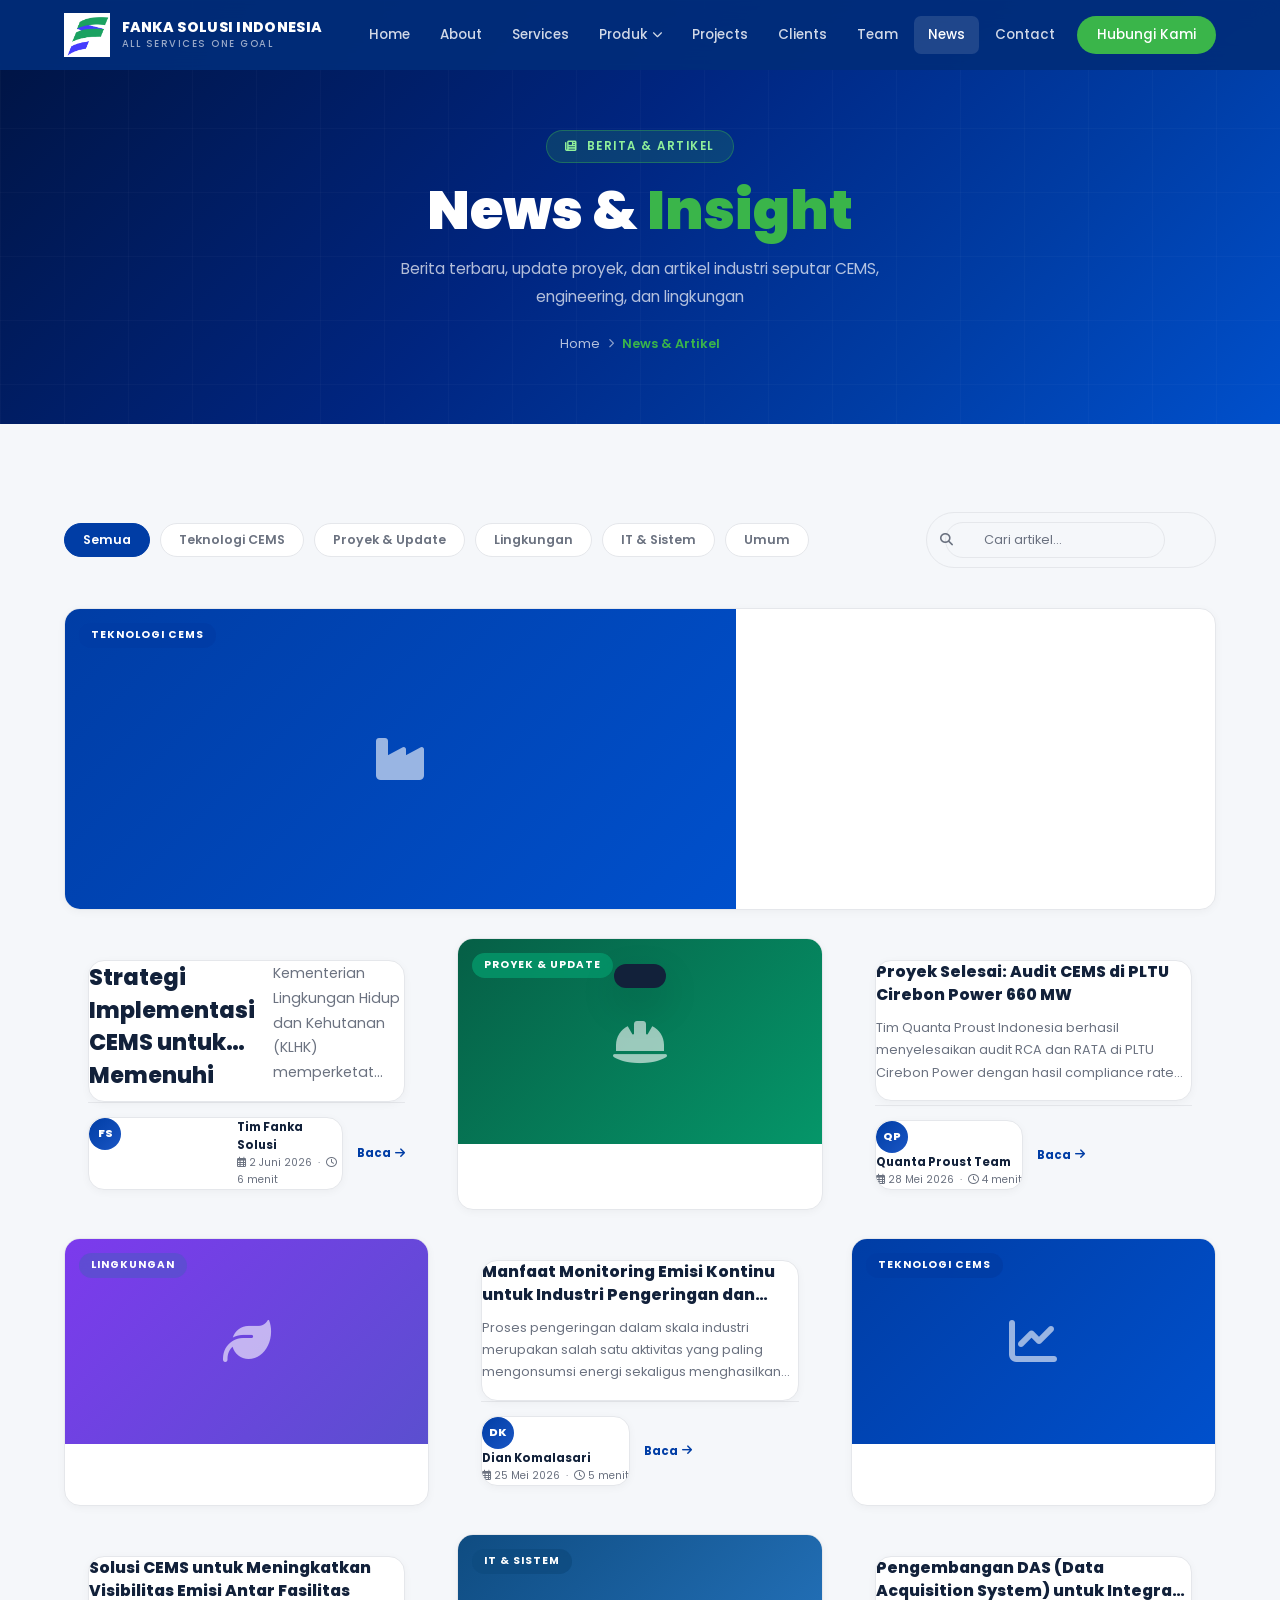
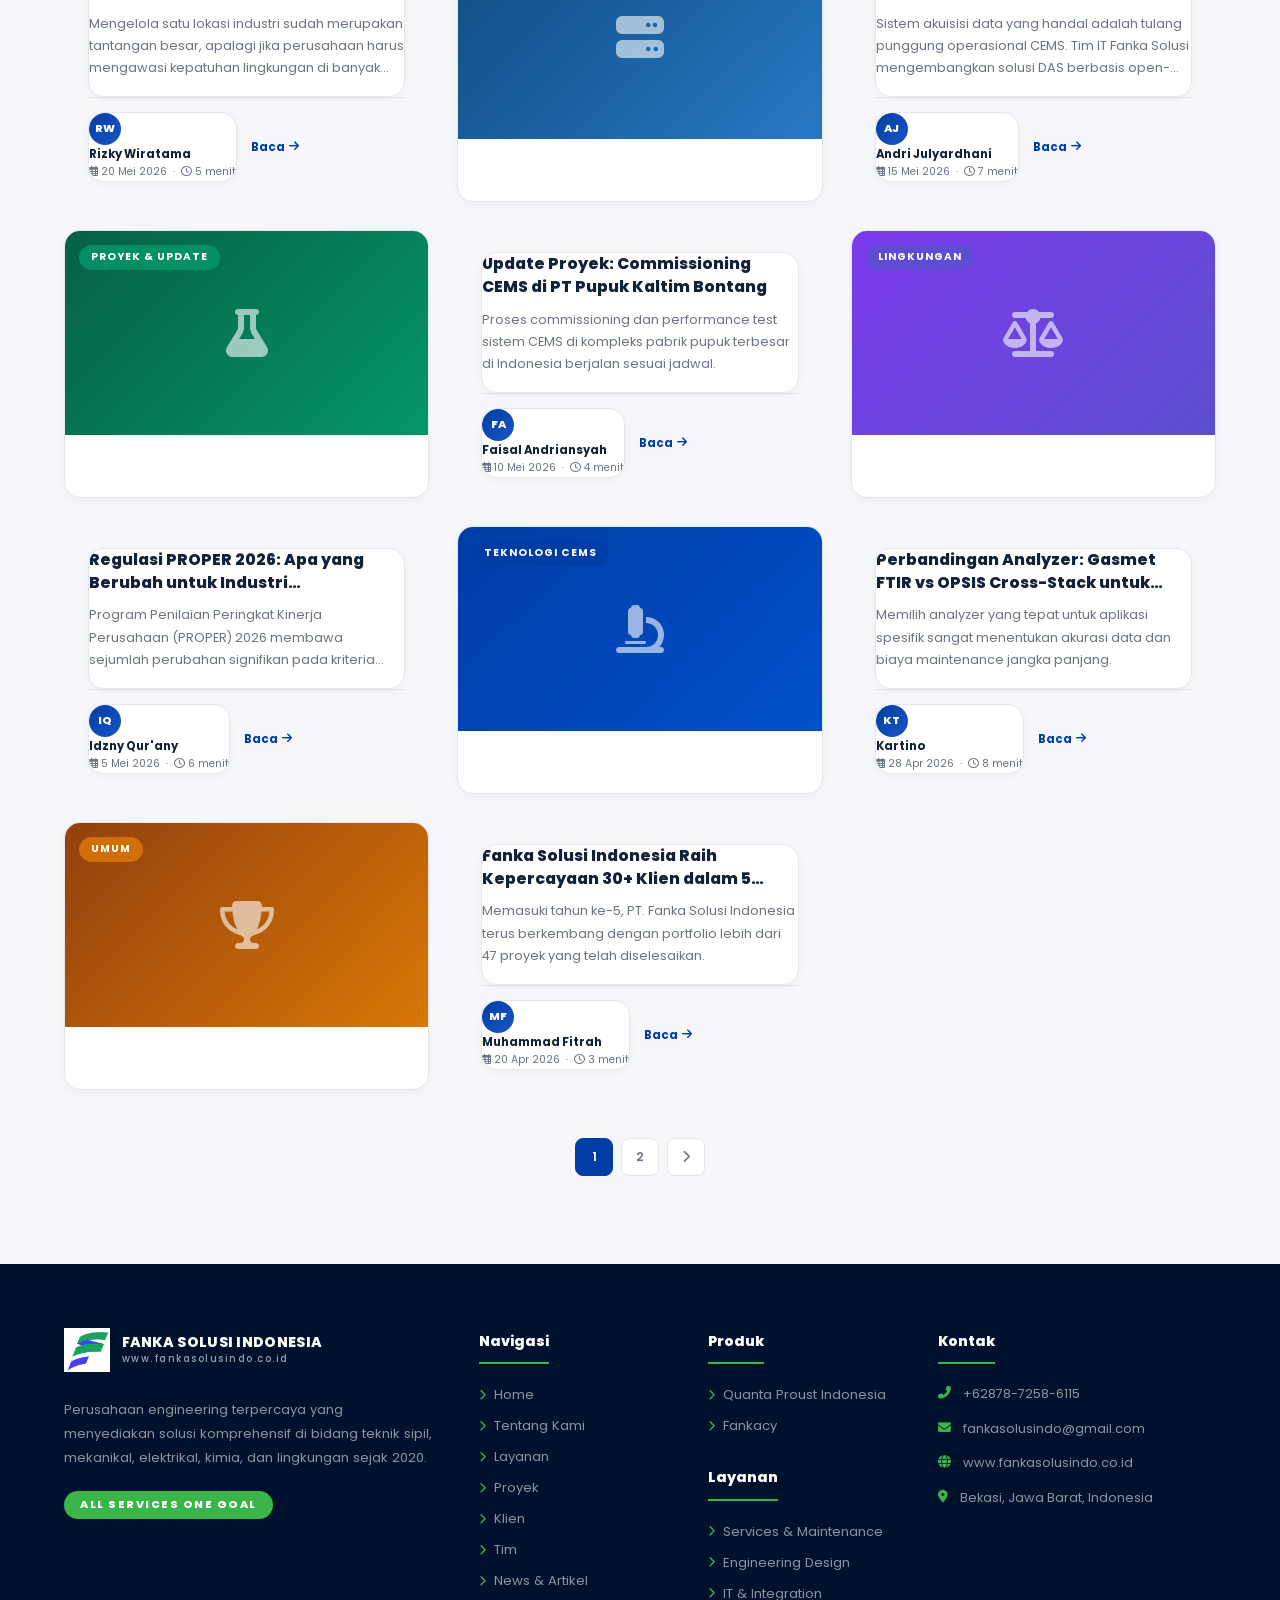
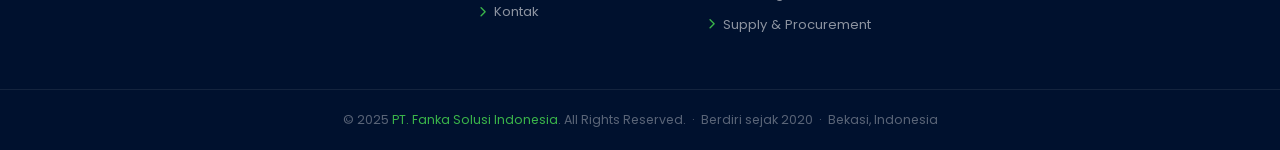
==== commit 07a3ca33: "Add article detail page, make news cards clickable with full content" ====
--- a/news.html
+++ b/news.html
@@ -197,142 +197,10 @@
         </div>
     </section>
 
+    <script src="js/articles.js"></script>
     <script src="js/shared.js"></script>
     <script>
-    const ARTICLES = [
-        {
-            id: 1, featured: true,
-            cat: 'cems', catLabel: 'Teknologi CEMS',
-            title: 'Strategi Implementasi CEMS untuk Memenuhi Regulasi KLHK Terbaru 2025',
-            excerpt: 'Kementerian Lingkungan Hidup dan Kehutanan (KLHK) memperketat regulasi pemantauan emisi cerobong industri. Berikut strategi terbaik implementasi CEMS yang efisien, akurat, dan sesuai standar PermenLHK No. 13 Tahun 2021 untuk industri energi, petrokimia, dan manufaktur di Indonesia.',
-            author: 'Tim Fanka Solusi',
-            avatar: 'FS',
-            date: '2 Juni 2026',
-            readTime: '6 menit',
-            icon: 'fa-industry'
-        },
-        {
-            id: 2, featured: false,
-            cat: 'proyek', catLabel: 'Proyek & Update',
-            title: 'Proyek Selesai: Audit CEMS di PLTU Cirebon Power 660 MW',
-            excerpt: 'Tim Quanta Proust Indonesia berhasil menyelesaikan audit RCA dan RATA di PLTU Cirebon Power dengan hasil compliance rate 100%. Proses audit berlangsung selama 5 hari dengan pemantauan penuh terhadap parameter SO₂, NOₓ, CO, dan debu.',
-            author: 'Quanta Proust Team',
-            avatar: 'QP',
-            date: '28 Mei 2026',
-            readTime: '4 menit',
-            icon: 'fa-hard-hat'
-        },
-        {
-            id: 3, featured: false,
-            cat: 'lingk', catLabel: 'Lingkungan',
-            title: 'Manfaat Monitoring Emisi Kontinu untuk Industri Pengeringan dan Pengolahan',
-            excerpt: 'Proses pengeringan dalam skala industri merupakan salah satu aktivitas yang paling mengonsumsi energi sekaligus menghasilkan emisi signifikan. CEMS yang terpasang tepat membantu industri mengidentifikasi titik inefisiensi dan mengurangi emisi secara nyata.',
-            author: 'Dian Komalasari',
-            avatar: 'DK',
-            date: '25 Mei 2026',
-            readTime: '5 menit',
-            icon: 'fa-leaf'
-        },
-        {
-            id: 4, featured: false,
-            cat: 'cems', catLabel: 'Teknologi CEMS',
-            title: 'Solusi CEMS untuk Meningkatkan Visibilitas Emisi Antar Fasilitas',
-            excerpt: 'Mengelola satu lokasi industri sudah merupakan tantangan besar, apalagi jika perusahaan harus mengawasi kepatuhan lingkungan di banyak fasilitas sekaligus. Platform monitoring terpusat berbasis cloud hadir sebagai solusinya.',
-            author: 'Rizky Wiratama',
-            avatar: 'RW',
-            date: '20 Mei 2026',
-            readTime: '5 menit',
-            icon: 'fa-chart-network'
-        },
-        {
-            id: 5, featured: false,
-            cat: 'it', catLabel: 'IT & Sistem',
-            title: 'Pengembangan DAS (Data Acquisition System) untuk Integrasi Multi-Sensor CEMS',
-            excerpt: 'Sistem akuisisi data yang handal adalah tulang punggung operasional CEMS. Tim IT Fanka Solusi mengembangkan solusi DAS berbasis open-protocol yang mampu mengintegrasikan berbagai merek sensor dan analyzer dalam satu platform terpusat.',
-            author: 'Andri Julyardhani',
-            avatar: 'AJ',
-            date: '15 Mei 2026',
-            readTime: '7 menit',
-            icon: 'fa-server'
-        },
-        {
-            id: 6, featured: false,
-            cat: 'proyek', catLabel: 'Proyek & Update',
-            title: 'Update Proyek: Commissioning CEMS di PT Pupuk Kaltim Bontang',
-            excerpt: 'Proses commissioning dan performance test sistem CEMS di kompleks pabrik pupuk terbesar di Indonesia berjalan sesuai jadwal. Fanka Solusi Indonesia menangani instalasi 8 titik pemantauan emisi cerobong dengan analyzer Gasmet dan OPSIS.',
-            author: 'Faisal Andriansyah',
-            avatar: 'FA',
-            date: '10 Mei 2026',
-            readTime: '4 menit',
-            icon: 'fa-flask'
-        },
-        {
-            id: 7, featured: false,
-            cat: 'lingk', catLabel: 'Lingkungan',
-            title: 'Regulasi PROPER 2026: Apa yang Berubah untuk Industri Pertambangan?',
-            excerpt: 'Program Penilaian Peringkat Kinerja Perusahaan (PROPER) 2026 membawa sejumlah perubahan signifikan pada kriteria penilaian emisi udara. Industri pertambangan wajib memahami update regulasi ini agar tetap kompeten di peringkat BIRU atau lebih tinggi.',
-            author: 'Idzny Qur\'any',
-            avatar: 'IQ',
-            date: '5 Mei 2026',
-            readTime: '6 menit',
-            icon: 'fa-balance-scale'
-        },
-        {
-            id: 8, featured: false,
-            cat: 'cems', catLabel: 'Teknologi CEMS',
-            title: 'Perbandingan Analyzer: Gasmet FTIR vs OPSIS Cross-Stack untuk Monitoring SO₂',
-            excerpt: 'Memilih analyzer yang tepat untuk aplikasi spesifik sangat menentukan akurasi data dan biaya maintenance jangka panjang. Artikel ini membandingkan dua teknologi unggulan: Gasmet FTIR dan OPSIS cross-stack dalam kondisi operasional industri Indonesia.',
-            author: 'Kartino',
-            avatar: 'KT',
-            date: '28 Apr 2026',
-            readTime: '8 menit',
-            icon: 'fa-microscope'
-        },
-        {
-            id: 9, featured: false,
-            cat: 'umum', catLabel: 'Umum',
-            title: 'Fanka Solusi Indonesia Raih Kepercayaan 30+ Klien dalam 5 Tahun Beroperasi',
-            excerpt: 'Memasuki tahun ke-5, PT. Fanka Solusi Indonesia terus berkembang dengan portfolio lebih dari 47 proyek yang telah diselesaikan. Milestone ini dicapai berkat kepercayaan klien-klien terkemuka seperti PLN Group, Pertamina, Pupuk Indonesia, dan PT Freeport Indonesia.',
-            author: 'Muhammad Fitrah',
-            avatar: 'MF',
-            date: '20 Apr 2026',
-            readTime: '3 menit',
-            icon: 'fa-trophy'
-        },
-        {
-            id: 10, featured: false,
-            cat: 'it', catLabel: 'IT & Sistem',
-            title: 'Implementasi IoT untuk Remote Monitoring CEMS di Lokasi Terpencil',
-            excerpt: 'Tantangan monitoring emisi di daerah terpencil — mulai dari keterbatasan jaringan hingga kondisi cuaca ekstrem — dapat diatasi dengan solusi IoT yang tepat. Tim IT Fanka Solusi merancang sistem yang mampu beroperasi dengan konektivitas minimal.',
-            author: 'Gilang Ramdani',
-            avatar: 'GR',
-            date: '12 Apr 2026',
-            readTime: '6 menit',
-            icon: 'fa-wifi'
-        },
-        {
-            id: 11, featured: false,
-            cat: 'proyek', catLabel: 'Proyek & Update',
-            title: 'Proyek Selesai: Instalasi AQMS di Kawasan Industri Morowali',
-            excerpt: 'Sistem pemantauan kualitas udara ambien (AQMS) berhasil diinstalasi dan dikalibrasi di kawasan nikel Morowali. Sistem ini memantau 10 parameter kualitas udara secara real-time dan terintegrasi dengan dashboard KLHK melalui protokol SINASDOK.',
-            author: 'Tim Fanka Solusi',
-            avatar: 'FS',
-            date: '5 Apr 2026',
-            readTime: '4 menit',
-            icon: 'fa-wind'
-        },
-        {
-            id: 12, featured: false,
-            cat: 'lingk', catLabel: 'Lingkungan',
-            title: 'Noise Monitoring: Standar dan Prosedur Pengukuran Kebisingan Industri',
-            excerpt: 'Pemantauan kebisingan lingkungan merupakan bagian dari persyaratan AMDAL dan izin lingkungan. Artikel ini membahas standar KEP-48/MENLH/11/1996, prosedur pengukuran yang benar, dan pentingnya monitoring berkelanjutan di sekitar kawasan industri.',
-            author: 'Jessica A',
-            avatar: 'JA',
-            date: '28 Mar 2026',
-            readTime: '5 menit',
-            icon: 'fa-volume-up'
-        },
-    ];
+    // ARTICLES array is loaded from js/articles.js (included above)
 
     const CAT_ICON_CLASS = {
         cems: 'cat-cems', proyek: 'cat-proyek', lingk: 'cat-lingk', it: 'cat-it', umum: 'cat-umum'
@@ -358,6 +226,7 @@
     function renderCard(a, featured) {
         const placeholderClass = CAT_ICON_CLASS[a.cat] || 'cat-umum';
         const badgeClass = CAT_BADGE_CLASS[a.cat] || 'cat-umum-badge';
+        const articleUrl = `article.html?id=${a.id}`;
         const imgHTML = `
             <div class="news-img">
                 <div class="news-img-placeholder ${placeholderClass}">
@@ -375,13 +244,13 @@
                         <div class="news-meta-author">${a.author}</div>
                         <div class="news-meta-date"><i class="far fa-calendar-alt"></i> ${a.date} &nbsp;·&nbsp; <i class="far fa-clock"></i> ${a.readTime}</div>
                     </div>
-                    <a href="#" class="news-read-btn" onclick="return false;">Baca <i class="fas fa-arrow-right"></i></a>
+                    <a href="${articleUrl}" class="news-read-btn">Baca <i class="fas fa-arrow-right"></i></a>
                 </div>
             </div>`;
         if (featured) {
-            return `<div class="news-card news-featured reveal">${imgHTML}${bodyHTML}</div>`;
-        }
-        return `<div class="news-card reveal">${imgHTML}${bodyHTML}</div>`;
+            return `<a href="${articleUrl}" class="news-card news-featured reveal" style="text-decoration:none;color:inherit;">${imgHTML}${bodyHTML}</a>`;
+        }
+        return `<a href="${articleUrl}" class="news-card reveal" style="text-decoration:none;color:inherit;">${imgHTML}${bodyHTML}</a>`;
     }
 
     function render() {
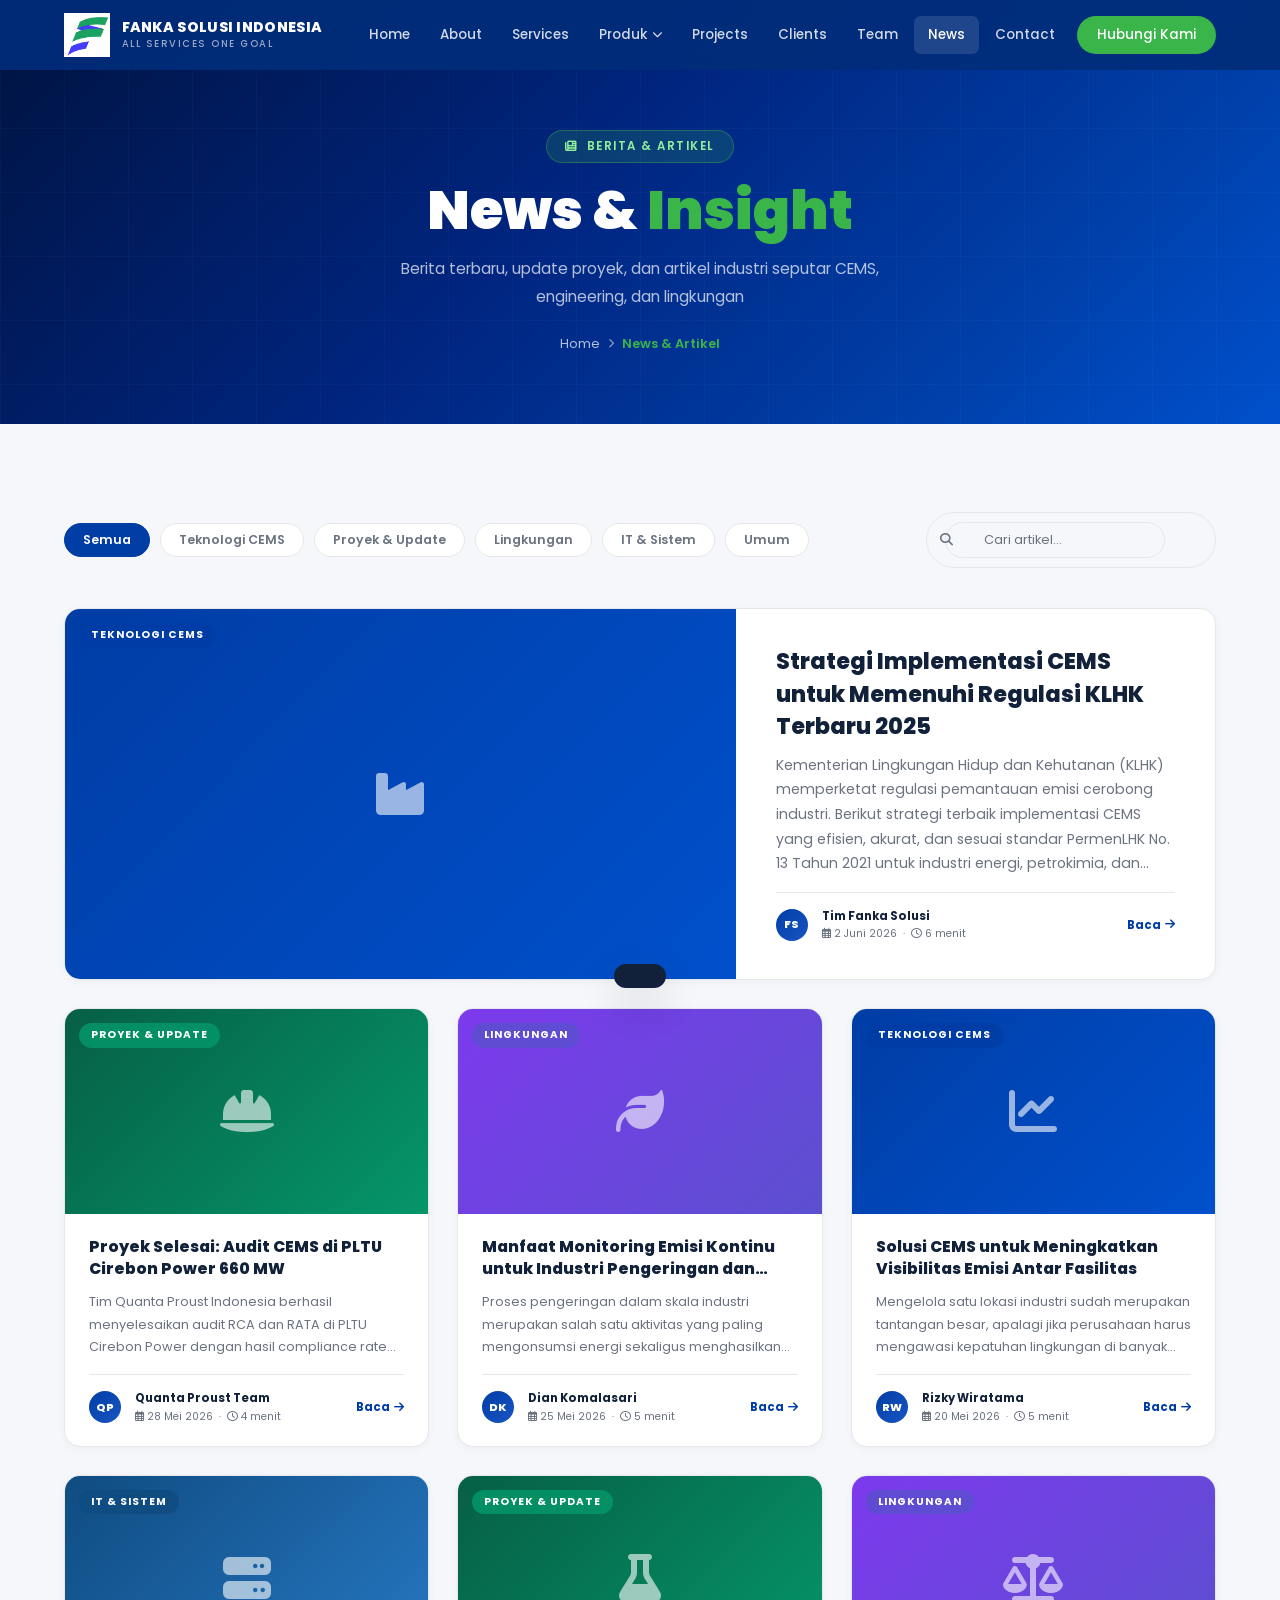
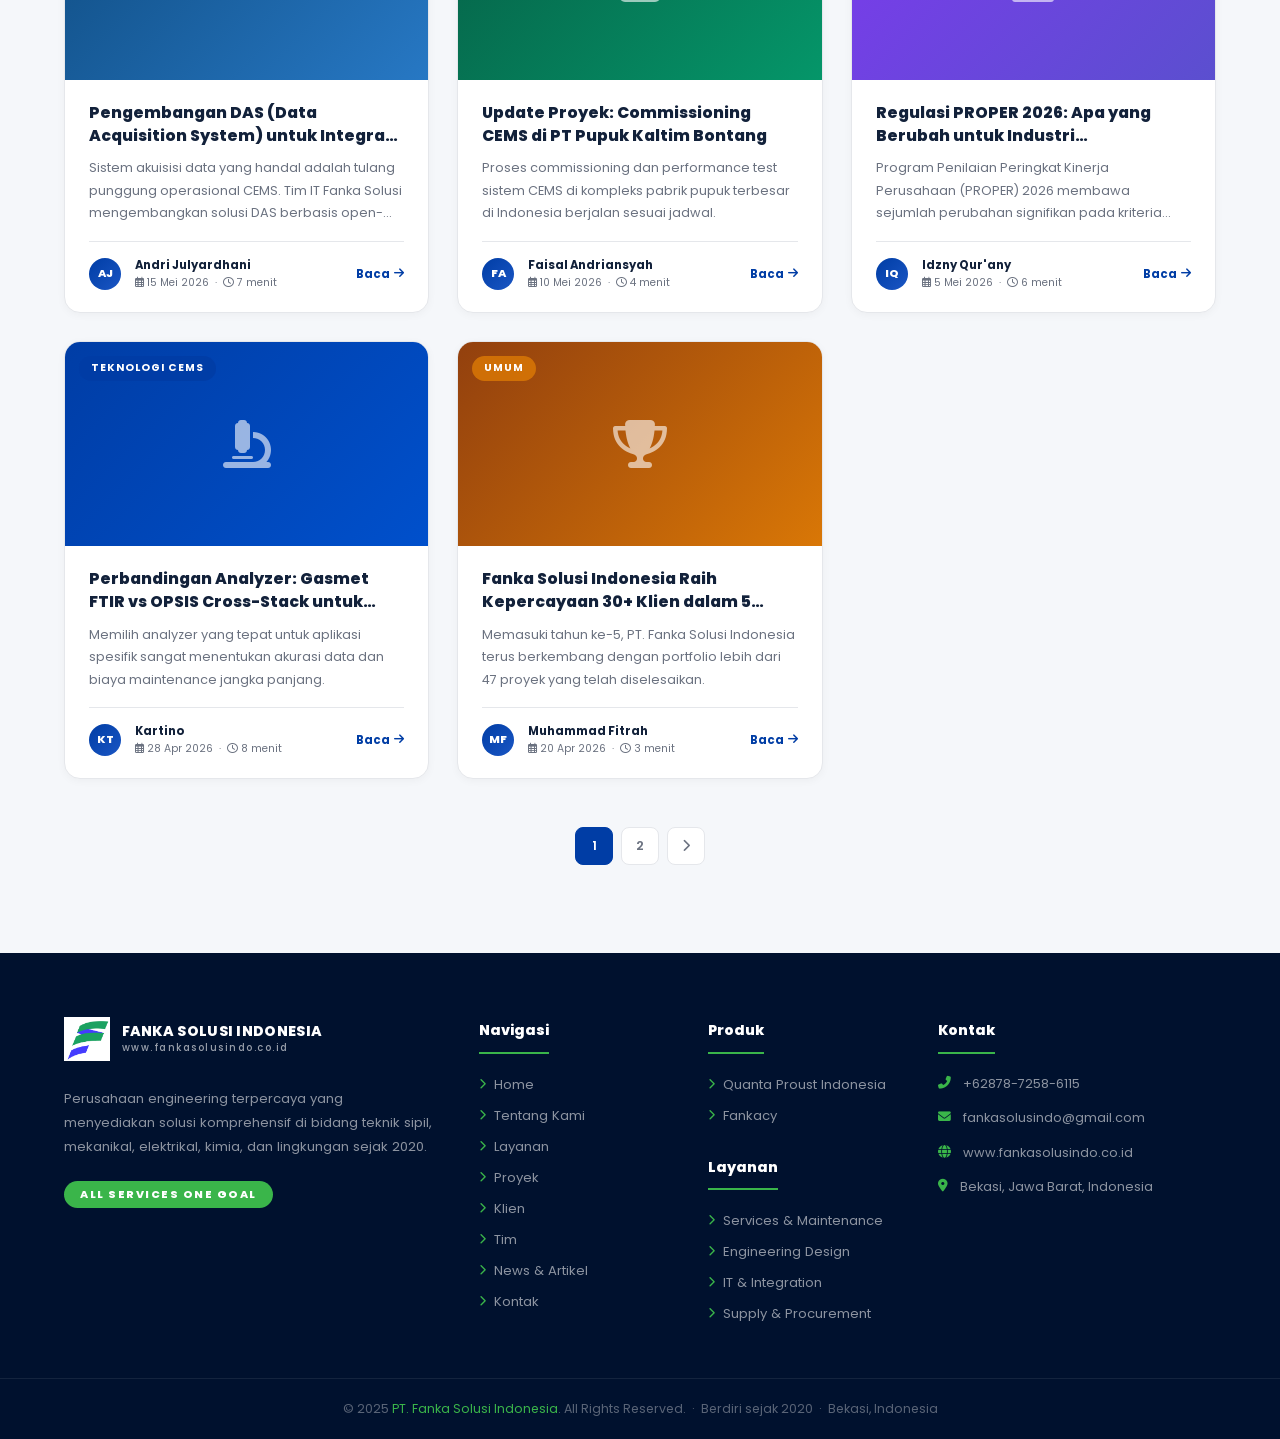
==== commit a93a86f1: "Fix news card layout: use div+onclick instead of anchor wrapper" ====
--- a/news.html
+++ b/news.html
@@ -49,7 +49,7 @@
             background: #fff; border-radius: 16px;
             border: 1px solid var(--border); overflow: hidden;
             transition: all 0.3s; display: flex; flex-direction: column;
-            box-shadow: 0 2px 8px rgba(0,0,0,0.04);
+            box-shadow: 0 2px 8px rgba(0,0,0,0.04); cursor: pointer;
         }
         .news-card:hover { transform: translateY(-8px); box-shadow: 0 16px 40px rgba(0,0,0,0.12); }
 
@@ -244,13 +244,13 @@
                         <div class="news-meta-author">${a.author}</div>
                         <div class="news-meta-date"><i class="far fa-calendar-alt"></i> ${a.date} &nbsp;·&nbsp; <i class="far fa-clock"></i> ${a.readTime}</div>
                     </div>
-                    <a href="${articleUrl}" class="news-read-btn">Baca <i class="fas fa-arrow-right"></i></a>
+                    <a href="${articleUrl}" class="news-read-btn" onclick="event.stopPropagation()">Baca <i class="fas fa-arrow-right"></i></a>
                 </div>
             </div>`;
         if (featured) {
-            return `<a href="${articleUrl}" class="news-card news-featured reveal" style="text-decoration:none;color:inherit;">${imgHTML}${bodyHTML}</a>`;
-        }
-        return `<a href="${articleUrl}" class="news-card reveal" style="text-decoration:none;color:inherit;">${imgHTML}${bodyHTML}</a>`;
+            return `<div class="news-card news-featured reveal" onclick="location.href='${articleUrl}'">${imgHTML}${bodyHTML}</div>`;
+        }
+        return `<div class="news-card reveal" onclick="location.href='${articleUrl}'">${imgHTML}${bodyHTML}</div>`;
     }
 
     function render() {
